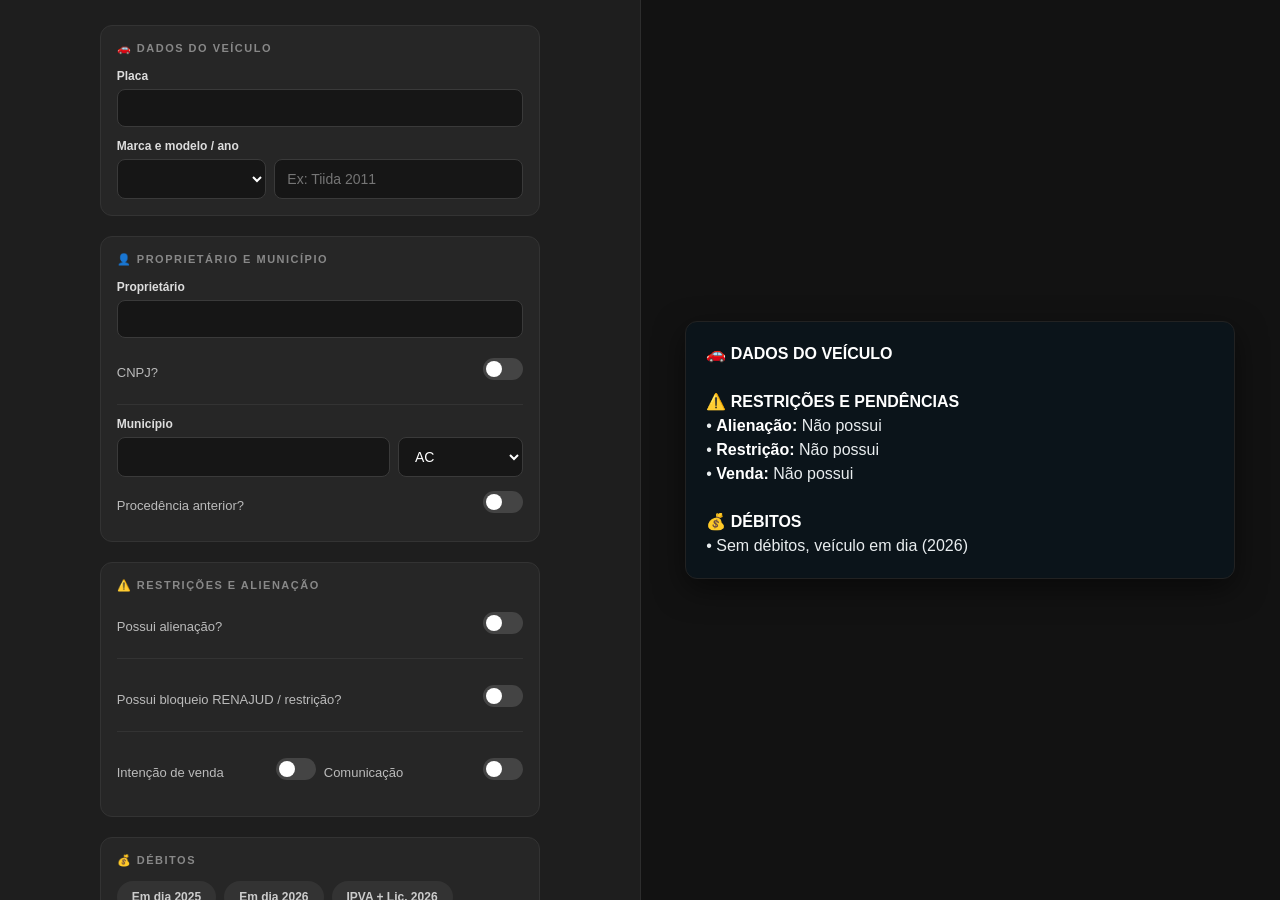
==== index.html @ 89949645 "update" ====
<!DOCTYPE html>
<html lang="pt-BR">
<head>
  <meta charset="UTF-8">
  <meta name="viewport" content="width=device-width, initial-scale=1.0">
  <title>Consulta de Veículo</title>
  
  <link rel="icon" type="image/png" href="[data-uri]"
  <link href="https://fonts.googleapis.com/css2?family=DM+Sans:wght@400;500;700&display=swap" rel="stylesheet">
  
  <style>
    * { box-sizing: border-box; }
    
    body { 
      margin: 0; 
      font-family: 'DM Sans', sans-serif; 
      display: flex; 
      height: 100vh; 
      background: #121212; 
      color: #E0E0E0;
    }
    
    .form-container { 
      background: #1E1E1E; 
      color: #FFFFFF; 
      border-right: 1px solid #2D2D2D; 
      display: flex; 
      flex-direction: column; 
      align-items: center; 
      flex: 1; 
      overflow-y: auto; 
      padding: 25px 20px;
    }

    .form-container > div { max-width: 440px; width: 100%; }

    .panel-section {
      background: #262626;
      border-radius: 12px;
      padding: 16px;
      margin-bottom: 20px;
      border: 1px solid #333;
    }

    .panel-title {
      font-size: 11px;
      font-weight: 700;
      text-transform: uppercase;
      letter-spacing: 1.5px;
      color: #888;
      margin-bottom: 14px;
      display: flex;
      align-items: center;
      gap: 6px;
    }
    
    label { 
      display: block; 
      font-weight: 700; 
      margin-bottom: 6px; 
      color: #DDD; 
      font-size: 12px; 
    }
    
    input[type="text"], input[type="number"], select { 
      width: 100%; 
      padding: 10px 12px; 
      border-radius: 8px; 
      border: 1px solid #3A3A3A; 
      background: #161616; 
      color: #FFFFFF; 
      font-size: 14px; 
      transition: all 0.2s ease;
      font-family: 'DM Sans', sans-serif; 
      outline: none;
    }

    input[type="text"]:focus, input[type="number"]:focus, select:focus { 
      border-color: #B90200; 
      background: #1A1A1A;
      box-shadow: 0 0 0 2px rgba(185, 2, 0, 0.2);
    }

    /* Custom Toggle Switch Modern */
    .switch-row {
      display: flex;
      align-items: center;
      justify-content: space-between;
      margin-top: 8px;
      padding: 6px 0;
    }

    .switch-label {
      font-size: 13px;
      font-weight: 500;
      color: #BBB;
    }

    .switch {
      position: relative;
      display: inline-block;
      width: 40px;
      height: 22px;
    }

    .switch input { opacity: 0; width: 0; height: 0; }

    .slider {
      position: absolute;
      cursor: pointer;
      top: 0; left: 0; right: 0; bottom: 0;
      background-color: #444;
      transition: .3s;
      border-radius: 22px;
    }

    .slider:before {
      position: absolute;
      content: "";
      height: 16px; width: 16px;
      left: 3px; bottom: 3px;
      background-color: white;
      transition: .3s;
      border-radius: 50%;
    }

    input:checked + .slider { background-color: #B90200; }
    input:checked + .slider:before { transform: translateX(18px); }

    /* Chips de Seleção */
    .chips-container {
      display: flex;
      gap: 8px;
      flex-wrap: wrap;
      margin-bottom: 12px;
    }

    .chip-button {
      background: #333;
      color: #CCC;
      padding: 8px 14px;
      border-radius: 20px;
      font-size: 12px;
      font-weight: 700;
      cursor: pointer;
      border: 1px solid transparent;
      transition: all 0.2s;
    }

    .chip-button:hover { background: #444; color: #FFF; }

    .chip-checkbox { display: none; }
    .chip-checkbox:checked + .chip-button {
      background: rgba(185, 2, 0, 0.15);
      border-color: #B90200;
      color: #FF8F8D;
    }

    /* Inputs de Opacidade Condicional (Multas) */
    .smart-group {
      transition: all 0.3s ease;
      background: #1A1A1A;
      padding: 10px;
      border-radius: 8px;
      border: 1px solid #2D2D2D;
      margin-top: 8px;
    }
    .smart-group.disabled {
      opacity: 0.4;
    }

    .buttons { display: flex; gap: 12px; margin-top: 10px; }

    button { 
      padding: 11px; 
      border-radius: 8px; 
      border: none; 
      font-weight: 700; 
      cursor: pointer; 
      font-family: 'DM Sans', sans-serif; 
      transition: all 0.2s; 
    }

    button:active { transform: scale(0.98); }
    
    .btn-copiar, .plus-button { 
      background: #B90200; 
      color: #FFFFFF; 
    }

    .btn-copiar:hover { background: #D60300; box-shadow: 0 4px 12px rgba(185, 2, 0, 0.3); }
    
    .btn-copiar.success {
      background: #2e7d32 !important;
      color: #ffffff !important;
      box-shadow: 0 4px 12px rgba(46, 125, 50, 0.4);
    }

    .btn-limpar { background: #333; color: #DDD; flex: 1; }
    .btn-limpar:hover { background: #444; color: #FFF; }
    .btn-copiar { flex: 1; }

    .plus-button { 
      width: 36px; height: 36px; 
      display: inline-flex; 
      align-items: center; 
      justify-content: center; 
      font-size: 20px; 
      margin-top: 4px; 
      border-radius: 8px; 
    }
    .plus-button:hover { background: #D60300; }

    .preview-container { 
      background: #121212; 
      display: flex; 
      align-items: center; 
      justify-content: center; 
      flex: 1; 
      padding: 20px;
    }

    .whatsapp-message { 
      background: #0B141A; 
      color: #E9EDEF; 
      border-radius: 12px; 
      padding: 20px; 
      max-width: 550px; 
      width: 100%;
      font-size: 16px; 
      line-height: 1.5; 
      white-space: pre-wrap; 
      outline: none;
      border: 1px solid #222; 
      cursor: text;
      box-shadow: 0 10px 30px rgba(0,0,0,0.5);
    }
    
    .whatsapp-message:focus { border-color: #B90200; }
    #previewMsg b { color: #FFF; font-weight: 700; }
    
    .row-item { display: flex; gap: 8px; align-items: center; margin-bottom: 8px; width: 100%; }
    .row-item input, .row-item select { flex: 1; }
    .inner-flex { display: flex; gap: 8px; width: 100%; }
  </style>
</head>

<body>
  <div class="form-container">
    <div>
      
      <!-- PAINEL 1: VEÍCULO -->
      <div class="panel-section">
        <div class="panel-title">🚗 DADOS DO VEÍCULO</div>
        <div style="margin-bottom: 12px;">
          <label>Placa</label>
          <input type="text" id="placa" oninput="onInputPlaca(event)">
        </div>
        <div>
          <label>Marca e modelo / ano</label>
          <div class="inner-flex">
            <select id="marca" onchange="onChangeMarca()" style="flex: 1;"></select>
            <input type="text" id="modeloAno" oninput="atualizarPreview()" style="flex: 1.8;" placeholder="Ex: Tiida 2011">
          </div>
        </div>
      </div>

      <!-- PAINEL 2: PROPRIETÁRIO E PROCEDÊNCIA -->
      <div class="panel-section">
        <div class="panel-title">👤 PROPRIETÁRIO E MUNICÍPIO</div>
        <div style="margin-bottom: 12px;">
          <label>Proprietário</label>
          <input type="text" id="proprietario" oninput="onInputCapitalize(event)" style="margin-bottom: 6px;">
          <div class="switch-row">
            <span class="switch-label">CNPJ?</span>
            <label class="switch">
              <input type="checkbox" id="proprietarioCnpj" onchange="atualizarPreview()">
              <span class="slider"></span>
            </label>
          </div>
        </div>
        
        <div style="border-top: 1px solid #333; padding-top: 12px; margin-top: 12px;">
          <label>Município</label>
          <div class="inner-flex" style="margin-bottom: 6px;">
            <input type="text" id="emplacadoEm" oninput="onInputCapitalize(event)" style="flex: 2.5;">
            <select id="municipioEstado" onchange="atualizarPreview()" style="flex: 1;"></select>
          </div>
          
          <div class="switch-row">
            <span class="switch-label">Procedência anterior?</span>
            <label class="switch">
              <input type="checkbox" id="temAnterior" onchange="atualizarPreview()">
              <span class="slider"></span>
            </label>
          </div>
          <select id="emplacadoAnterior" style="display: none; margin-top:8px;" onchange="atualizarPreview()"></select>
        </div>
      </div>

      <!-- PAINEL 3: RESTRIÇÕES FINANCEIRAS / VENDA -->
      <div class="panel-section">
        <div class="panel-title">⚠️ RESTRIÇÕES E ALIENAÇÃO</div>
        
        <!-- Financiamento -->
        <div style="margin-bottom: 12px;">
          <div class="switch-row">
            <span class="switch-label">Possui alienação?</span>
            <label class="switch">
              <input type="checkbox" id="temFinanciamento" onchange="atualizarPreview()">
              <span class="slider"></span>
            </label>
          </div>
          <div class="switch-row" id="rowFinanIncluso" style="margin-bottom: 6px;">
            <span class="switch-label" style="font-size:11px; color:#999;">Financiamento a ser incluído?</span>
            <label class="switch">
              <input type="checkbox" id="financiamentoIncluso" onchange="atualizarPreview()">
              <span class="slider"></span>
            </label>
          </div>
          <div id="financiamentoCampos" style="display: none; flex-direction: column; gap: 8px; width: 100%; margin-top: 6px;">
            <div class="inner-flex">
              <select id="financiamentoSelect" onchange="document.getElementById('financiamentoInfo').value = this.value; atualizarPreview();" style="flex: 1;"></select>
              <input type="text" id="financiamentoInfo" style="flex: 1.5;" oninput="atualizarPreview()" placeholder="Nome do Banco">
            </div>
            <input type="text" id="dataContrato" oninput="onInputData(event)" placeholder="Data do Contrato (DD/MM/AAAA)">
          </div>
        </div>

        <!-- Renajud -->
        <div style="border-top: 1px solid #333; padding-top: 12px; margin-top: 12px;">
          <div class="switch-row">
            <span class="switch-label">Possui bloqueio RENAJUD / restrição?</span>
            <label class="switch">
              <input type="checkbox" id="temRenajud" onchange="atualizarPreview()">
              <span class="slider"></span>
            </label>
          </div>
          <div id="renajudContainer" style="display: none; width: 100%; margin-top: 8px;"></div>
          <button id="btnMaisRenajud" class="plus-button" type="button" onclick="adicionarRenajud()" style="display: none;">+</button>
        </div>

        <!-- Venda -->
        <div style="border-top: 1px solid #333; padding-top: 12px; margin-top: 12px;">
          <div class="inner-flex" style="margin-bottom: 8px;">
            <div style="flex: 1;" class="switch-row"><span class="switch-label">Intenção de venda</span><label class="switch"><input type="checkbox" id="temIntencao" onchange="atualizarPreview()"><span class="slider"></span></label></div>
            <div style="flex: 1;" class="switch-row"><span class="switch-label">Comunicação</span><label class="switch"><input type="checkbox" id="temComunicacao" onchange="atualizarPreview()"><span class="slider"></span></label></div>
          </div>
          <input type="text" id="nomeIntencao" oninput="onInputCapitalize(event)" placeholder="Comprador" style="display: none; margin-bottom: 8px;">
          <input type="text" id="dataInclusaoIntencao" placeholder="Data do registro" style="display: none;" oninput="onInputData(event)">
        </div>
      </div>

      <!-- PAINEL 4: DÉBITOS E VALORES -->
      <div class="panel-section">
        <div class="panel-title">💰 DÉBITOS</div>
        
        <div class="chips-container">
          <input type="checkbox" id="dia25" class="chip-checkbox" onchange="atualizarPreview()">
          <label for="dia25" class="chip-button">Em dia 2025</label>

          <input type="checkbox" id="dia26" class="chip-checkbox" onchange="atualizarPreview()">
          <label for="dia26" class="chip-button">Em dia 2026</label>

          <input type="checkbox" id="ipvaLic" class="chip-checkbox" onchange="toggleIpvaLic()">
          <label for="ipvaLic" class="chip-button">IPVA + Lic. 2026</label>
        </div>

        <div id="debitosContainer"></div>
        <button class="plus-button" type="button" onclick="adicionarDebito()" style="margin-bottom: 15px;">+</button>

        <div style="border-top: 1px solid #333; padding-top: 12px; margin-top: 5px;">
          <div class="switch-row" style="margin-bottom: 6px;">
            <span class="switch-label">Possui valor obrigatório?</span>
            <label class="switch">
              <input type="checkbox" id="temValorObrigatorio" onchange="atualizarPreview()">
              <span class="slider"></span>
            </label>
          </div>
          <input type="text" id="debitoValorObrigatorio" oninput="atualizarPreview()" placeholder="R$0,00" style="display: none; margin-bottom: 12px;">

          <label>Valor total</label>
          <input type="text" id="debitoValor" oninput="atualizarPreview()" placeholder="R$0,00">
        </div>
      </div>

      <!-- PAINEL 5: MULTAS INTELIGENTES -->
      <div class="panel-section">
        <div class="panel-title">🚨 Multas</div>
        
        <label>Multas em autuação</label>
        <div id="boxAutuac" class="smart-group disabled">
          <div class="inner-flex">
            <input type="number" id="quantidadeMultas" placeholder="Qtd." style="flex: 0.6;" oninput="checkSmartInput('quantidadeMultas', 'temMultasAutuac')">
            <input type="text" id="valorMultas" placeholder="Valor total R$" style="flex: 1.4;" oninput="atualizarPreview()">
          </div>
        </div>
        <input type="checkbox" id="temMultasAutuac" onchange="atualizarPreview()" style="display:none;">

        <label style="margin-top: 12px;">Multas recorridas</label>
        <div id="boxRecor" class="smart-group disabled">
          <div class="inner-flex">
            <input type="number" id="quantidadeMultasRecor" placeholder="Qtd." style="flex: 0.6;" oninput="checkSmartInput('quantidadeMultasRecor', 'temMultasRecor')">
            <input type="text" id="valorMultasRecor" placeholder="Valor total R$" style="flex: 1.4;" oninput="atualizarPreview()">
          </div>
        </div>
        <input type="checkbox" id="temMultasRecor" onchange="atualizarPreview()" style="display:none;">
      </div>

      <!-- PAINEL 6: OBSERVAÇÕES E EXTRA -->
      <div class="panel-section">
        <div class="panel-title">📝 Observações e Avisos</div>
        <div class="switch-row">
          <span class="switch-label">Adicionar observações?</span>
          <label class="switch">
            <input type="checkbox" id="temObservacao" onchange="atualizarPreview()">
            <span class="slider"></span>
          </label>
        </div>
        <div id="observacoesContainer" style="display: none; width: 100%; flex-direction: column; margin-top: 8px;"></div>
        <button id="btnMaisObs" class="plus-button" type="button" onclick="adicionarObservacao()" style="display: none;">+</button>

        <div style="border-top: 1px solid #333; padding-top: 12px; margin-top: 12px;">
          <label>Bases desatualizadas (avisos)</label>
          <div class="inner-flex" style="margin-top: 6px;">
            <div style="flex:1;" class="switch-row"><span class="switch-label">Detran SP</span><label class="switch"><input type="checkbox" id="temAvisoSP" onchange="atualizarPreview()"><span class="slider"></span></label></div>
            <div style="flex:1;" class="switch-row"><span class="switch-label">Detran RS</span><label class="switch"><input type="checkbox" id="temAvisoRS" onchange="atualizarPreview()"><span class="slider"></span></label></div>
          </div>
        </div>
      </div>

      <!-- AÇÕES -->
      <div class="buttons">
        <button id="btnCopiarMsg" class="btn-copiar" onclick="copiarMensagem()">Copiar mensagem</button>
        <button class="btn-limpar" onclick="limparCampos()">Limpar tudo</button>
      </div>
    </div>
  </div>

  <!-- PREVIEW DO WHATSAPP -->
  <div class="preview-container">
    <div class="whatsapp-message" id="previewMsg" contenteditable="true"></div>
  </div>

  <script>
    const f = (id) => document.getElementById(id).value;
    const v = (id) => document.getElementById(id).checked;

    // Lógica para controle dos painéis foscas
    function checkSmartInput(inputId, checkboxId) {
      const inputVal = document.getElementById(inputId).value;
      const box = document.getElementById(inputId).closest('.smart-group');
      if (inputVal && parseInt(inputVal) > 0) {
        document.getElementById(checkboxId).checked = true;
        box.classList.remove('disabled');
      } else {
        document.getElementById(checkboxId).checked = false;
        box.classList.add('disabled');
      }
      atualizarPreview();
    }

    // Foco automático inteligente
    function onChangeMarca() {
      atualizarPreview();
      document.getElementById('modeloAno').focus();
    }

    document.addEventListener('input', (e) => {
      if (e.target.tagName === 'INPUT' && (e.target.type === 'text' || e.target.type === 'number') && e.target.id !== 'modeloAno') {
        if (e.target.value.startsWith(' ')) { e.target.value = e.target.value.trimStart(); }
      }
    });

    document.addEventListener('focusout', (e) => {
      if (e.target.tagName === 'INPUT' && (e.target.type === 'text' || e.target.type === 'number') && e.target.id !== 'modeloAno') {
        if (e.target.value !== e.target.value.trim()) {
          e.target.value = e.target.value.trim();
          atualizarPreview();
        }
      }
    });

    const UF_NOMES = {
      'AC':'Acre','AL':'Alagoas','AP':'Amapá','AM':'Amazonas','BA':'Bahia','CE':'Ceará','DF':'Distrito Federal','ES':'Espírito Santo','GO':'Goiás','MA':'Maranhão','MT':'Mato Grosso','MS':'Mato Grosso do Sul','MG':'Minas Gerais','PA':'Pará','PB':'Paraíba','PR':'Paraná','PE':'Pernambuco','PI':'Piauí','RJ':'Rio de Janeiro','RN':'Rio Grande do Norte','RS':'Rio Grande do Sul','RO':'Rondônia','RR':'Roraima','SP':'São Paulo','SE':'Sergipe','TO':'Tocantins'
    };

    const BANCOS = ["Ailos","Aymoré","Bradesco","C6","Creditas","Cresol","Daycoval","Digimais","do Brasil","HS Consórcios","Itaucard","Omni","PAN","Safra","Sicoob","Sicredi","Volkswagen","Votorantim"].sort();
    const MARCAS = ["Audi", "BMW", "BYD", "Chana", "Chery", "Chevrolet", "Citroën", "Dafra", "Effa", "Fiat", "Ford", "GWM", "Honda", "Hyundai", "Iveco", "JAC", "Jaguar", "Jeep", "Kawasaki", "Kia", "Land Rover", "Mahindra", "Mercedes-Benz", "Mitsubishi", "Nissan", "Peugeot", "Ram", "Reboque", "Renault", "Scania", "Shineray", "Ssangyong", "Sundown", "Suzuki", "Toyota", "Volkswagen", "Volvo", "Yamaha"].sort();

    const RENAJUD_OPCOES = [
      {val:"transferência",label:"RENAJUD de Transferência"},
      {val:"licenciamento",label:"RENAJUD de Licenciamento"},
      {val:"circulação",label:"RENAJUD de Circulação"},
      {val:"penhora",label:"RENAJUD de Penhora"},
      {val:"execucao-certidao",label:"Execução por certidão"},
      {val:"administrativa",label:"Administrativa"},
      {val:"averbacao",label:"Averbação"}
    ];

    function onInputPlaca(e) { 
      e.target.value = e.target.value.toUpperCase(); 
      atualizarPreview(); 
    }
    
    function onInputData(e) {
      let val = e.target.value.replace(/\D/g, '').substring(0, 8);
      if (val.length >= 5) val = `${val.substring(0,2)}/${val.substring(2,4)}/${val.substring(4)}`;
      else if (val.length >= 3) val = `${val.substring(0,2)}/${val.substring(2)}`;
      e.target.value = val; 
      atualizarPreview();
    }

    function formatarProprietario(str, isSimple = false) {
      const dWords = ['de', 'da', 'do', 'das', 'dos'];
      let texto = str.toLowerCase()
                     .replace(/(?:^|\s|[.])[a-zà-ú]/g, m => m.toUpperCase())
                     .replace(/\b([Dd][aeo]s?)\b/g, m => dWords.includes(m.toLowerCase()) ? m.toLowerCase() : m);
      if (isSimple) return texto;
      return texto.replace(/\bltda\b/gi, 'LTDA').replace(/\bme\b/gi, 'ME').replace(/\bE\b/g, 'e');
    }

    function onInputCapitalize(e) {
      const start = e.target.selectionStart;
      const isSimple = e.target.id === 'emplacadoEm';
      const newValue = formatarProprietario(e.target.value, isSimple);
      if (e.target.value !== newValue) { 
        e.target.value = newValue; 
        e.target.setSelectionRange(start, start); 
      }
      atualizarPreview();
    }

    function toggleIpvaLic() {
      const inputs = document.querySelectorAll('.descricaoDebito');
      const isChecked = document.getElementById('ipvaLic').checked;
      if (isChecked) {
        if (inputs.length < 1) adicionarDebito();
        if (inputs.length < 2) adicionarDebito();
        const updatedInputs = document.querySelectorAll('.descricaoDebito');
        updatedInputs[0].value = "Licenciamento 2026";
        updatedInputs[1].value = "IPVA 2026";
      } else {
        if (inputs[0] && inputs[0].value === "Licenciamento 2026") inputs[0].value = "";
        if (inputs[1] && inputs[1].value === "IPVA 2026") inputs[1].value = "";
      }
      atualizarPreview();
    }

    function popularDropdowns() {
      const selAnterior = document.getElementById('emplacadoAnterior');
      const selMunicipio = document.getElementById('municipioEstado');
      if (selAnterior.options.length <= 1) {
        Object.keys(UF_NOMES).sort().forEach(sigla => {
          if (sigla !== 'SC') {
            selAnterior.add(new Option(sigla, sigla));
            selMunicipio.add(new Option(sigla, sigla));
          }
        });
      }
      const selBanco = document.getElementById('financiamentoSelect');
      if (selBanco.options.length <= 1) {
        BANCOS.forEach(banco => {
          let display = banco === "do Brasil" ? "Banco do Brasil" : banco;
          selBanco.add(new Option(display, banco));
        });
      }
      const selMarca = document.getElementById('marca');
      if (selMarca && selMarca.options.length <= 1) {
        selMarca.add(new Option("", ""));
        MARCAS.forEach(marca => { selMarca.add(new Option(marca, marca)); });
      }
    }

    function adicionarDebito() {
      const container = document.getElementById('debitosContainer');
      const inline = document.createElement('div'); 
      inline.className = 'row-item';
      const input = document.createElement('input'); 
      input.type = 'text'; 
      input.className = 'descricaoDebito'; 
      input.addEventListener('input', atualizarPreview);
      inline.appendChild(input);
      container.appendChild(inline);
    }

    function adicionarObservacao() {
      const input = document.createElement('input'); 
      input.type = 'text'; 
      input.className = 'textoObservacao'; 
      input.style.marginBottom = '8px'; 
      input.placeholder = "Escreva uma observação...";
      input.addEventListener('input', atualizarPreview);
      document.getElementById('observacoesContainer').appendChild(input);
    }

    function adicionarRenajud() {
      const div = document.createElement('div');
      div.className = 'renajud-item';
      div.style.display = 'flex'; div.style.gap = '6px'; div.style.marginBottom = '8px';

      const sel = document.createElement('select'); 
      sel.className = 'selRenajud'; sel.style.flex = '1';
      sel.addEventListener('change', atualizarPreview);
      RENAJUD_OPCOES.forEach(optData => { sel.add(new Option(optData.label, optData.val)); });

      const qtd = document.createElement('input');
      qtd.type = 'number';
      qtd.className = 'qtdRenajud';
      qtd.min = '1'; qtd.value = '1'; qtd.style.width = '60px';
      qtd.addEventListener('input', atualizarPreview);

      div.appendChild(sel); div.appendChild(qtd);
      document.getElementById('renajudContainer').appendChild(div);
      atualizarPreview();
    }

    function formatarValorParaString(num) {
      return 'R$' + num.toLocaleString('pt-BR', { minimumFractionDigits: 2, maximumFractionDigits: 2 });
    }

    function getFloatDeString(str) {
      return parseFloat(str.replace(/[^\d,]/g, '').replace(',', '.')) || 0;
    }

    function gerarTextoMensagem() {
      const placa = f('placa'), marca = f('marca'), modeloAno = f('modeloAno');
      const mun = f('emplacadoEm'), ufMun = f('municipioEstado');
      const empAnt = v('temAnterior') ? f('emplacadoAnterior') : '';
      const prop = f('proprietario'), propCnpj = v('proprietarioCnpj');
      const finan = v('temFinanciamento') ? f('financiamentoInfo') : '', finanInc = v('financiamentoIncluso'), dataCont = f('dataContrato');
      const temRen = v('temRenajud');
      const valTot = f('debitoValor').includes('R$') ? f('debitoValor') : formatarValorParaString(getFloatDeString(f('debitoValor')));
      const valObrig = f('debitoValorObrigatorio').includes('R$') ? f('debitoValorObrigatorio') : formatarValorParaString(getFloatDeString(f('debitoValorObrigatorio')));
      
      const d25 = v('dia25'), d26 = v('dia26');
      const temInt = v('temIntencao'), temCom = v('temComunicacao'), nomeInt = f('nomeIntencao'), dataInt = f('dataInclusaoIntencao');
      const avisoSP = v('temAvisoSP'), avisoRS = v('temAvisoRS');

      let msg = `🚗 *DADOS DO VEÍCULO*\n`;
      if (placa) msg += `• *Placa:* ${placa}\n`;
      let modeloStr = `${marca} ${modeloAno}`.trim();
      if (modeloStr) msg += `• *Modelo:* ${modeloStr}\n`;
      if (prop) msg += `• *Proprietário:* ${prop}${propCnpj ? ' (CNPJ)' : ''}\n`;
      
      if (mun) {
        let localidade = mun;
        if (ufMun) localidade += ` - ${ufMun}`;
        msg += `• *Município:* ${localidade}${empAnt ? ` (Procedência anterior: ${UF_NOMES[empAnt] || empAnt})` : ''}\n`;
      }

      msg += `\n⚠️ *RESTRIÇÕES E PENDÊNCIAS*\n`;
      let statusFinan = finanInc ? "a ser incluído" : "ativo";
      let bancoFinal = (finan === "do Brasil") ? `(*Banco do Brasil*${dataCont ? ', contrato de ' + dataCont : ''})` : `(Banco *${finan}*${dataCont ? ', contrato de ' + dataCont : ''})`;
      msg += `• *Alienação:* ${finan ? `Possui financiamento ${statusFinan} ${bancoFinal}` : "Não possui"}\n`;

      const needsEmoji = ["transferência", "licenciamento", "circulação", "penhora", "administrativa"];
      let renList = Array.from(document.querySelectorAll('.renajud-item')).map(div => {
        let s = div.querySelector('.selRenajud');
        let q = div.querySelector('.qtdRenajud');
        let val = s.value;
        let qtd = parseInt(q.value) || 1;
        let label = RENAJUD_OPCOES.find(o => o.val === val).label.toLowerCase();
        let desc = label;
        if (["transferência", "licenciamento", "circulação", "penhora"].includes(val)) {
          desc = qtd > 1 ? `${qtd} bloqueios RENAJUD de ${val}` : `bloqueio RENAJUD de ${val}`;
        } else if (val === "execucao-certidao") {
          desc = qtd > 1 ? `${qtd} restrições de execução por certidão` : "restrição de execução por certidão";
        } else if (val === "administrativa") {
          desc = qtd > 1 ? `${qtd} restrições administrativas` : "restrição administrativa";
        } else if (val === "averbacao") {
          desc = qtd > 1 ? `${qtd} averbações de execução por certidão` : "averbação de execução por certidão";
        }
        return { desc: desc, val: val };
      });

      if (!temRen || renList.length === 0) {
        msg += `• *Restrição:* Não possui\n`;
      } else if (renList.length === 1) {
        let item = renList[0];
        let emoji = needsEmoji.includes(item.val) ? " 🚫" : "";
        msg += `• *Restrição:* Possui ${item.desc.charAt(0).toLowerCase() + item.desc.slice(1)}${emoji}\n`;
      } else {
        msg += `• *Restrição:* Possui:\n`;
        renList.forEach((item) => {
          let emoji = needsEmoji.includes(item.val) ? " 🚫" : "";
          msg += `• ${item.desc.charAt(0).toUpperCase() + item.desc.slice(1)}${emoji}\n`;
        });
      }

      if ((temInt || temCom) && nomeInt) {
        let prefixo = (temInt && temCom) ? "Intenção e comunicação de venda registrada" : (temInt ? "Intenção de venda registrada" : "Comunicação de venda registrada");
        msg += `• *Venda:* ${prefixo} para ${nomeInt}${dataInt ? ` em ${dataInt}` : ''}\n`;
      } else {
        msg += `• *Venda:* Não possui\n`;
      }

      const obsArr = Array.from(document.querySelectorAll('.textoObservacao')).map(i => i.value.trim()).filter(v => v);
      if (v('temObservacao') && obsArr.length > 0) {
        msg += `\n🔍 *OBSERVAÇÕES*\n`;
        obsArr.forEach(o => msg += `• ${o}\n`);
      }

      msg += `\n💰 *DÉBITOS*\n`;
      if (d25) msg += `• Veículo em dia (2025)\n`;
      if (d26) msg += `• Veículo em dia (2026)\n`;

      const debs = Array.from(document.querySelectorAll('.descricaoDebito')).map(i => i.value.trim()).filter(v => v);
      if (debs.length > 0) {
        debs.forEach((d, i) => msg += `• ${d}${i === debs.length - 1 ? ' =' : ' +'}\n`);
        if (v('temValorObrigatorio') && getFloatDeString(f('debitoValorObrigatorio')) > 0) msg += `• *VALOR OBRIGATÓRIO:* ${valObrig}\n`;
        if (getFloatDeString(f('debitoValor')) > 0) msg += `• *VALOR TOTAL:* ${valTot}\n`;
      } else if (!d25 && !d26) {
        msg += `• Sem débitos, veículo em dia (2026)\n`;
        if (v('temValorObrigatorio') && getFloatDeString(f('debitoValorObrigatorio')) > 0) msg += `• *VALOR OBRIGATÓRIO:* ${valObrig}\n`;
        if (getFloatDeString(f('debitoValor')) > 0) msg += `• *VALOR TOTAL:* ${valTot}\n`;
      }

      if (v('temMultasAutuac')) {
        const qtdMul = parseInt(f('quantidadeMultas') || '0');
        const valMul = formatarValorParaString(getFloatDeString(f('valorMultas')));
        if (qtdMul > 0) {
          msg += `• ${qtdMul === 1 ? '1 multa que ainda não caiu no sistema' : `${qtdMul} multas que ainda não caíram no sistema`}${getFloatDeString(f('valorMultas')) > 0 ? ` (valor total de ${valMul})` : ''}\n`;
        }
      }

      if (v('temMultasRecor')) {
        const qtdMulRecor = parseInt(f('quantidadeMultasRecor') || '0');
        const valMulRecor = formatarValorParaString(getFloatDeString(f('valorMultasRecor')));
        if (qtdMulRecor > 0) {
          msg += `• ${qtdMulRecor === 1 ? '1 multa sendo recorrida' : `${qtdMulRecor} multas sendo recorridas`}${getFloatDeString(f('valorMultasRecor')) > 0 ? ` (valor total de ${valMulRecor})` : ''}\n`;
        }
      }
      
      if (avisoSP) msg += `\n⚠️ *O Detran de SP pode conter informações desatualizadas*`;
      if (avisoRS) msg += `\n⚠️ *O Detran do RS pode conter informações desatualizadas*`;

      return msg.trim();
    }

    function atualizarPreview() {
      if (document.activeElement.id === 'previewMsg') return;

      const m = gerarTextoMensagem();
      document.getElementById('previewMsg').innerHTML = m.replace(/\*([^\*]+)\*/g, '<b>$1</b>');
      
      document.getElementById('emplacadoAnterior').style.display = v('temAnterior') ? 'block' : 'none';
      document.getElementById('financiamentoCampos').style.display = v('temFinanciamento') ? 'flex' : 'none';
      document.getElementById('rowFinanIncluso').style.display = v('temFinanciamento') ? 'flex' : 'none';
      
      const vVenda = v('temIntencao') || v('temComunicacao');
      document.getElementById('nomeIntencao').style.display = vVenda ? 'block' : 'none';
      document.getElementById('dataInclusaoIntencao').style.display = vVenda ? 'block' : 'none';
      
      document.getElementById('observacoesContainer').style.display = v('temObservacao') ? 'flex' : 'none';
      document.getElementById('btnMaisObs').style.display = v('temObservacao') ? 'flex' : 'none';
      document.getElementById('renajudContainer').style.display = v('temRenajud') ? 'block' : 'none';
      document.getElementById('btnMaisRenajud').style.display = v('temRenajud') ? 'block' : 'none';

      document.getElementById('debitoValorObrigatorio').style.display = v('temValorObrigatorio') ? 'block' : 'none';
    }

    function copiarMensagem() { 
      const preview = document.getElementById('previewMsg');
      let text = preview.innerHTML;
      text = text.replace(/<b[^>]*>([\s\S]*?)<\/b>/gi, '*$1*');
      text = text.replace(/<div[^>]*>([\s\S]*?)<\/div>/gi, '\n$1');
      text = text.replace(/<br\s*\/?>/gi, '\n');
      
      const temp = document.createElement('div');
      temp.innerHTML = text;
      
      let textoLimpo = temp.innerText.trim().replace(/\n{3,}/g, '\n\n');
      
      navigator.clipboard.writeText(textoLimpo).then(() => {
        const btn = document.getElementById('btnCopiarMsg');
        btn.classList.add('success');
        btn.innerText = '✓ Copiado!';
        setTimeout(() => {
          btn.classList.remove('success');
          btn.innerText = 'Copiar mensagem';
        }, 1500);
      }); 
    }

    function limparCampos() {
      document.querySelectorAll('input[type="text"], input[type="number"]').forEach(i => i.value = '');
      document.querySelectorAll('input[type="checkbox"]').forEach(c => c.checked = false);
      document.querySelectorAll('select').forEach(s => s.selectedIndex = 0);
      document.getElementById('debitosContainer').innerHTML = '';
      document.getElementById('observacoesContainer').innerHTML = '';
      document.getElementById('renajudContainer').innerHTML = '';
      document.querySelectorAll('.smart-group').forEach(b => b.classList.add('disabled'));
      for(let i=0; i<3; i++) adicionarDebito();
      adicionarObservacao(); adicionarRenajud(); popularDropdowns(); atualizarPreview();
    }

    window.onload = () => {
      popularDropdowns();
      for(let i=0; i<3; i++) adicionarDebito();
      adicionarObservacao(); adicionarRenajud();
      
      document.querySelectorAll('input[type="text"]').forEach(i => {
        const ignore = ['placa','marca','modeloAno','financiamentoInfo','debitoValor','debitoValorObrigatorio','dataInclusaoIntencao','dataContrato','emplacadoEm','proprietario','nomeIntencao','quantidadeMultas','valorMultas','quantidadeMultasRecor','valorMultasRecor'];
        if (!ignore.includes(i.id)) {
          i.addEventListener('input', (e) => {
            e.target.value = e.target.value.charAt(0).toUpperCase() + e.target.value.slice(1);
            atualizarPreview();
          });
        }
      });
      atualizarPreview();
    };
  </script>
</body>
</html>
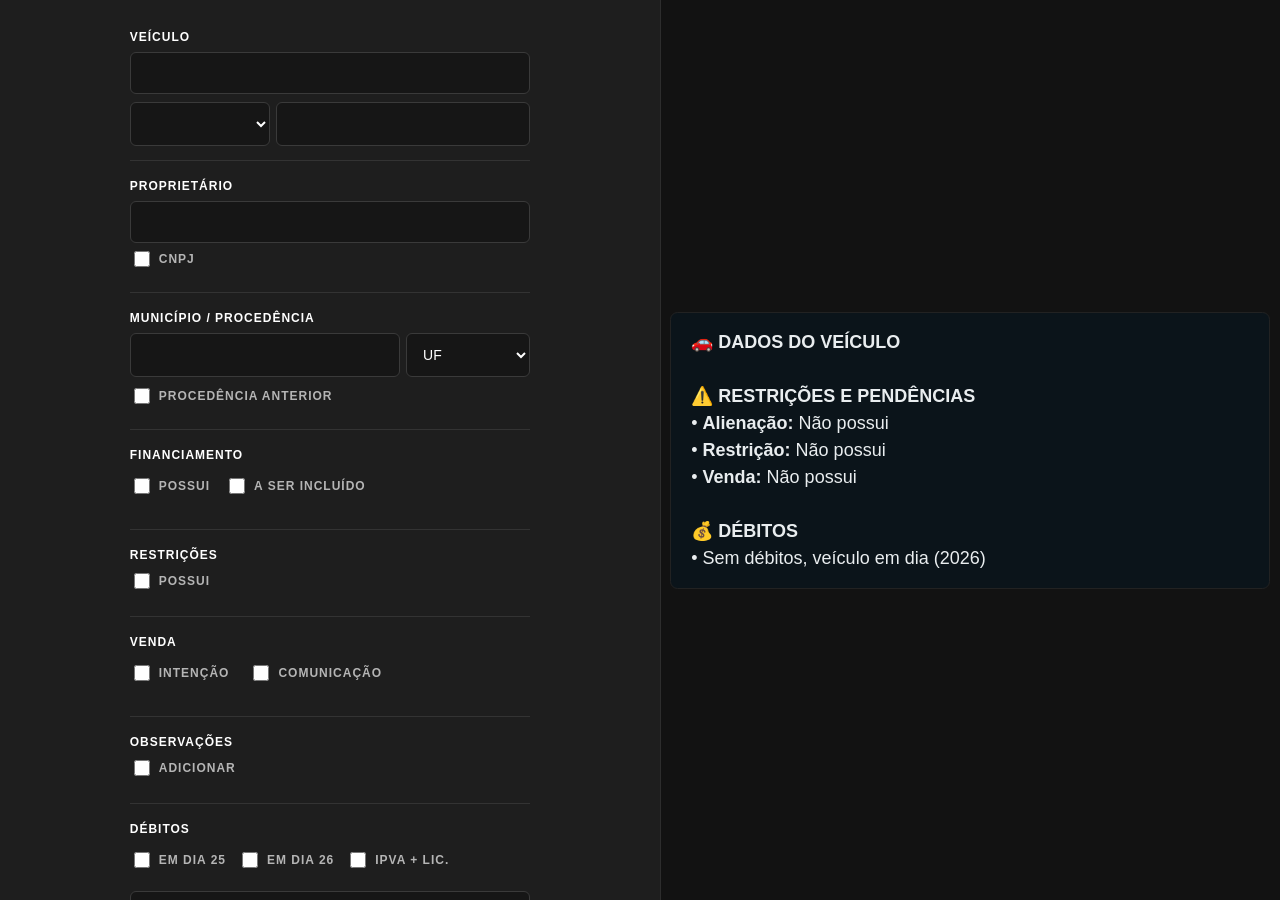
==== commit 7ca88c77: "update" ====
--- a/index.html
+++ b/index.html
@@ -6,18 +6,17 @@
   <title>Consulta de Veículo</title>
   
   <link rel="icon" type="image/png" href="[data-uri]"
-  <link href="https://fonts.googleapis.com/css2?family=DM+Sans:wght@400;500;700&display=swap" rel="stylesheet">
+  <link href="https://fonts.googleapis.com/css2?family=Inter:wght@400;700&display=swap" rel="stylesheet">
   
   <style>
     * { box-sizing: border-box; }
     
     body { 
       margin: 0; 
-      font-family: 'DM Sans', sans-serif; 
+      font-family: 'Helvetica', 'Arial', sans-serif; 
       display: flex; 
       height: 100vh; 
       background: #121212; 
-      color: #E0E0E0;
     }
     
     .form-container { 
@@ -29,187 +28,106 @@
       align-items: center; 
       flex: 1; 
       overflow-y: auto; 
-      padding: 25px 20px;
-    }
-
-    .form-container > div { max-width: 440px; width: 100%; }
-
-    .panel-section {
-      background: #262626;
-      border-radius: 12px;
-      padding: 16px;
-      margin-bottom: 20px;
-      border: 1px solid #333;
-    }
-
-    .panel-title {
-      font-size: 11px;
-      font-weight: 700;
-      text-transform: uppercase;
-      letter-spacing: 1.5px;
-      color: #888;
-      margin-bottom: 14px;
-      display: flex;
-      align-items: center;
-      gap: 6px;
+      padding: 30px 20px;
+      font-family: 'Inter', sans-serif;
+    }
+
+    .form-container > div { max-width: 400px; width: 100%; }
+
+    .field-group { 
+      margin-bottom: 18px; 
+      border-bottom: 1px solid #333; 
+      padding-bottom: 14px; 
     }
     
     label { 
       display: block; 
       font-weight: 700; 
-      margin-bottom: 6px; 
-      color: #DDD; 
+      margin-bottom: 8px; 
+      color: #FFFFFF; 
       font-size: 12px; 
+      text-transform: uppercase; 
+      letter-spacing: 1px; 
     }
     
     input[type="text"], input[type="number"], select { 
       width: 100%; 
-      padding: 10px 12px; 
-      border-radius: 8px; 
+      padding: 12px; 
+      border-radius: 6px; 
       border: 1px solid #3A3A3A; 
       background: #161616; 
       color: #FFFFFF; 
       font-size: 14px; 
-      transition: all 0.2s ease;
-      font-family: 'DM Sans', sans-serif; 
+      transition: border-color 0.3s;
+      font-family: 'Inter', sans-serif; 
       outline: none;
-    }
-
-    input[type="text"]:focus, input[type="number"]:focus, select:focus { 
-      border-color: #B90200; 
-      background: #1A1A1A;
-      box-shadow: 0 0 0 2px rgba(185, 2, 0, 0.2);
-    }
-
-    /* Custom Toggle Switch Modern */
-    .switch-row {
-      display: flex;
-      align-items: center;
-      justify-content: space-between;
-      margin-top: 8px;
-      padding: 6px 0;
-    }
-
-    .switch-label {
-      font-size: 13px;
-      font-weight: 500;
-      color: #BBB;
-    }
-
-    .switch {
-      position: relative;
-      display: inline-block;
-      width: 40px;
-      height: 22px;
-    }
-
-    .switch input { opacity: 0; width: 0; height: 0; }
-
-    .slider {
-      position: absolute;
-      cursor: pointer;
-      top: 0; left: 0; right: 0; bottom: 0;
-      background-color: #444;
-      transition: .3s;
-      border-radius: 22px;
-    }
-
-    .slider:before {
-      position: absolute;
-      content: "";
-      height: 16px; width: 16px;
-      left: 3px; bottom: 3px;
-      background-color: white;
-      transition: .3s;
-      border-radius: 50%;
-    }
-
-    input:checked + .slider { background-color: #B90200; }
-    input:checked + .slider:before { transform: translateX(18px); }
-
-    /* Chips de Seleção */
-    .chips-container {
-      display: flex;
-      gap: 8px;
-      flex-wrap: wrap;
-      margin-bottom: 12px;
-    }
-
-    .chip-button {
-      background: #333;
-      color: #CCC;
-      padding: 8px 14px;
-      border-radius: 20px;
-      font-size: 12px;
-      font-weight: 700;
-      cursor: pointer;
-      border: 1px solid transparent;
-      transition: all 0.2s;
-    }
-
-    .chip-button:hover { background: #444; color: #FFF; }
-
-    .chip-checkbox { display: none; }
-    .chip-checkbox:checked + .chip-button {
-      background: rgba(185, 2, 0, 0.15);
-      border-color: #B90200;
-      color: #FF8F8D;
-    }
-
-    /* Inputs de Opacidade Condicional (Multas) */
-    .smart-group {
-      transition: all 0.3s ease;
-      background: #1A1A1A;
-      padding: 10px;
-      border-radius: 8px;
-      border: 1px solid #2D2D2D;
-      margin-top: 8px;
-    }
-    .smart-group.disabled {
-      opacity: 0.4;
-    }
-
-    .buttons { display: flex; gap: 12px; margin-top: 10px; }
+      display: block;
+    }
+
+    input[type="text"]:focus, input[type="number"]:focus, select:focus { border-color: #B90200; }
+
+    .buttons { display: flex; gap: 12px; margin-top: 25px; }
 
     button { 
-      padding: 11px; 
-      border-radius: 8px; 
+      padding: 12px; 
+      border-radius: 6px; 
       border: none; 
       font-weight: 700; 
       cursor: pointer; 
-      font-family: 'DM Sans', sans-serif; 
-      transition: all 0.2s; 
-    }
-
-    button:active { transform: scale(0.98); }
-    
-    .btn-copiar, .plus-button { 
+      font-family: 'Inter', sans-serif; 
+      transition: transform 0.1s, background-color 0.2s; 
+    }
+
+    button:active { transform: scale(0.97); }
+    
+    .btn-copiar, .plus-button, .btn-shortcut { 
       background: #B90200; 
       color: #FFFFFF; 
     }
 
-    .btn-copiar:hover { background: #D60300; box-shadow: 0 4px 12px rgba(185, 2, 0, 0.3); }
+    .btn-copiar:hover, .btn-shortcut:hover { background: #D60300; }
     
     .btn-copiar.success {
       background: #2e7d32 !important;
       color: #ffffff !important;
-      box-shadow: 0 4px 12px rgba(46, 125, 50, 0.4);
-    }
-
-    .btn-limpar { background: #333; color: #DDD; flex: 1; }
-    .btn-limpar:hover { background: #444; color: #FFF; }
+    }
+
+    .btn-limpar { background: #333; color: #FFFFFF; flex: 1; }
+    .btn-limpar:hover { background: #444; }
     .btn-copiar { flex: 1; }
 
     .plus-button { 
-      width: 36px; height: 36px; 
+      width: 34px; height: 34px; 
       display: inline-flex; 
       align-items: center; 
       justify-content: center; 
-      font-size: 20px; 
-      margin-top: 4px; 
-      border-radius: 8px; 
-    }
-    .plus-button:hover { background: #D60300; }
+      font-size: 24px; 
+      line-height: 0; 
+      padding: 0; 
+      margin-top: 8px; 
+      border-radius: 6px; 
+    }
+
+    .btn-shortcut { 
+      height: 34px; 
+      padding: 0 12px; 
+      font-size: 11px; 
+      margin-top: 8px; 
+      border-radius: 6px; 
+    }
+
+    .checkbox-wrap { 
+      display: flex; 
+      align-items: center; 
+      gap: 6px; 
+      font-size: 12px; 
+      color: #B5B5B5; 
+      cursor: pointer; 
+      margin-top: 5px; 
+      font-weight: 700; 
+    }
+
+    input[type="checkbox"] { accent-color: #B90200; width: 16px; height: 16px; cursor: pointer; }
 
     .preview-container { 
       background: #121212; 
@@ -217,227 +135,187 @@
       align-items: center; 
       justify-content: center; 
       flex: 1; 
-      padding: 20px;
     }
 
     .whatsapp-message { 
       background: #0B141A; 
-      color: #E9EDEF; 
-      border-radius: 12px; 
-      padding: 20px; 
-      max-width: 550px; 
+      color: #e9edef; 
+      border-radius: 7.5px; 
+      padding: 16px 20px; 
+      max-width: 600px; 
       width: 100%;
-      font-size: 16px; 
+      font-size: 18px; 
       line-height: 1.5; 
       white-space: pre-wrap; 
       outline: none;
       border: 1px solid #222; 
       cursor: text;
-      box-shadow: 0 10px 30px rgba(0,0,0,0.5);
     }
     
     .whatsapp-message:focus { border-color: #B90200; }
-    #previewMsg b { color: #FFF; font-weight: 700; }
-    
-    .row-item { display: flex; gap: 8px; align-items: center; margin-bottom: 8px; width: 100%; }
+
+    #previewMsg b { font-weight: bold; }
+    
+    .row-item { display: flex; gap: 8px; align-items: center; margin-bottom: 10px; width: 100%; }
     .row-item input, .row-item select { flex: 1; }
-    .inner-flex { display: flex; gap: 8px; width: 100%; }
   </style>
 </head>
 
 <body>
   <div class="form-container">
     <div>
-      
-      <!-- PAINEL 1: VEÍCULO -->
-      <div class="panel-section">
-        <div class="panel-title">🚗 DADOS DO VEÍCULO</div>
-        <div style="margin-bottom: 12px;">
-          <label>Placa</label>
-          <input type="text" id="placa" oninput="onInputPlaca(event)">
-        </div>
-        <div>
-          <label>Marca e modelo / ano</label>
-          <div class="inner-flex">
-            <select id="marca" onchange="onChangeMarca()" style="flex: 1;"></select>
-            <input type="text" id="modeloAno" oninput="atualizarPreview()" style="flex: 1.8;" placeholder="Ex: Tiida 2011">
+      <div class="field-group">
+        <label>Veículo</label>
+        <input type="text" id="placa" oninput="onInputPlaca(event)" style="margin-bottom: 8px;">
+        <div style="display: flex; gap: 6px;">
+          <select id="marca" onchange="atualizarPreview()" style="flex: 1;">
+            <option value=""></option>
+          </select>
+          <input type="text" id="modeloAno" oninput="atualizarPreview()" style="flex: 2;">
+        </div>
+      </div>
+
+      <div class="field-group">
+        <label>Proprietário</label>
+        <input type="text" id="proprietario" oninput="onInputCapitalize(event)">
+        <label class="checkbox-wrap">
+          <input type="checkbox" id="proprietarioCnpj" onchange="atualizarPreview()"> CNPJ
+        </label>
+      </div>
+
+      <div class="field-group">
+        <label>Município / Procedência</label>
+        <div style="display: flex; gap: 6px; margin-bottom: 8px;">
+          <input type="text" id="emplacadoEm" oninput="onInputCapitalize(event)" style="flex: 2.5;">
+          <select id="municipioEstado" onchange="atualizarPreview()" style="flex: 1;">
+            <option value="">UF</option>
+          </select>
+        </div>
+        <label class="checkbox-wrap">
+          <input type="checkbox" id="temAnterior" onchange="atualizarPreview()"> Procedência anterior
+        </label>
+        <select id="emplacadoAnterior" style="display: none; margin-top:8px;" onchange="atualizarPreview()">
+            <option value="">UF</option>
+        </select>
+      </div>
+
+      <div class="field-group">
+        <label>Financiamento</label>
+        <div style="display: flex; gap: 15px; margin-bottom: 10px;">
+          <label class="checkbox-wrap"><input type="checkbox" id="temFinanciamento" onchange="atualizarPreview()"> Possui</label>
+          <label class="checkbox-wrap"><input type="checkbox" id="financiamentoIncluso" onchange="atualizarPreview()"> A ser incluído</label>
+        </div>
+        <div id="financiamentoCampos" style="display: none; flex-direction: column; gap: 8px; width: 100%;">
+          <div style="display: flex; gap: 6px; width: 100%;">
+            <select id="financiamentoSelect" onchange="document.getElementById('financiamentoInfo').value = this.value; atualizarPreview();" style="flex: 1;">
+              <option value="">Banco</option>
+            </select>
+            <input type="text" id="financiamentoInfo" style="flex: 1.5;" oninput="atualizarPreview()">
           </div>
-        </div>
-      </div>
-
-      <!-- PAINEL 2: PROPRIETÁRIO E PROCEDÊNCIA -->
-      <div class="panel-section">
-        <div class="panel-title">👤 PROPRIETÁRIO E MUNICÍPIO</div>
-        <div style="margin-bottom: 12px;">
-          <label>Proprietário</label>
-          <input type="text" id="proprietario" oninput="onInputCapitalize(event)" style="margin-bottom: 6px;">
-          <div class="switch-row">
-            <span class="switch-label">CNPJ?</span>
-            <label class="switch">
-              <input type="checkbox" id="proprietarioCnpj" onchange="atualizarPreview()">
-              <span class="slider"></span>
-            </label>
-          </div>
-        </div>
+          <input type="text" id="dataContrato" oninput="onInputData(event)">
+        </div>
+      </div>
+
+      <div class="field-group">
+        <label>Restrições</label>
+        <label class="checkbox-wrap" style="margin-bottom:10px;">
+          <input type="checkbox" id="temRenajud" onchange="atualizarPreview()"> Possui
+        </label>
+        <div id="renajudContainer" style="display: none; width: 100%;"></div>
+        <button id="btnMaisRenajud" class="plus-button" type="button" onclick="adicionarRenajud()" style="display: none;">+</button>
+      </div>
+
+      <div class="field-group">
+        <label>Venda</label>
+        <div style="display: flex; gap: 20px; margin-bottom: 10px;">
+          <label class="checkbox-wrap"><input type="checkbox" id="temIntencao" onchange="atualizarPreview()"> Intenção</label>
+          <label class="checkbox-wrap"><input type="checkbox" id="temComunicacao" onchange="atualizarPreview()"> Comunicação</label>
+        </div>
+        <input type="text" id="nomeIntencao" oninput="onInputCapitalize(event)" style="display: none; margin-bottom: 8px;">
+        <input type="text" id="dataInclusaoIntencao" style="display: none;" oninput="onInputData(event)">
+      </div>
+
+      <div class="field-group">
+        <label>Observações</label>
+        <label class="checkbox-wrap" style="margin-bottom:10px;">
+          <input type="checkbox" id="temObservacao" onchange="atualizarPreview()"> Adicionar
+        </label>
+        <div id="observacoesContainer" style="display: none; width: 100%; flex-direction: column;"></div>
+        <button id="btnMaisObs" class="plus-button" type="button" onclick="adicionarObservacao()" style="none;">+</button>
+      </div>
+
+      <div class="field-group">
+        <label>Débitos</label>
         
-        <div style="border-top: 1px solid #333; padding-top: 12px; margin-top: 12px;">
-          <label>Município</label>
-          <div class="inner-flex" style="margin-bottom: 6px;">
-            <input type="text" id="emplacadoEm" oninput="onInputCapitalize(event)" style="flex: 2.5;">
-            <select id="municipioEstado" onchange="atualizarPreview()" style="flex: 1;"></select>
-          </div>
-          
-          <div class="switch-row">
-            <span class="switch-label">Procedência anterior?</span>
-            <label class="switch">
-              <input type="checkbox" id="temAnterior" onchange="atualizarPreview()">
-              <span class="slider"></span>
-            </label>
-          </div>
-          <select id="emplacadoAnterior" style="display: none; margin-top:8px;" onchange="atualizarPreview()"></select>
-        </div>
-      </div>
-
-      <!-- PAINEL 3: RESTRIÇÕES FINANCEIRAS / VENDA -->
-      <div class="panel-section">
-        <div class="panel-title">⚠️ RESTRIÇÕES E ALIENAÇÃO</div>
+        <div style="display: flex; gap: 12px; margin-bottom: 12px; flex-wrap: wrap;">
+          <label class="checkbox-wrap">
+            <input type="checkbox" id="dia25" onchange="atualizarPreview()"> Em dia 25
+          </label>
+          <label class="checkbox-wrap">
+            <input type="checkbox" id="dia26" onchange="atualizarPreview()"> Em dia 26
+          </label>
+          <label class="checkbox-wrap">
+            <input type="checkbox" id="ipvaLic" onchange="toggleIpvaLic()"> IPVA + LIC.
+          </label>
+        </div>
+
+        <div id="debitosContainer"></div>
         
-        <!-- Financiamento -->
-        <div style="margin-bottom: 12px;">
-          <div class="switch-row">
-            <span class="switch-label">Possui alienação?</span>
-            <label class="switch">
-              <input type="checkbox" id="temFinanciamento" onchange="atualizarPreview()">
-              <span class="slider"></span>
-            </label>
-          </div>
-          <div class="switch-row" id="rowFinanIncluso" style="margin-bottom: 6px;">
-            <span class="switch-label" style="font-size:11px; color:#999;">Financiamento a ser incluído?</span>
-            <label class="switch">
-              <input type="checkbox" id="financiamentoIncluso" onchange="atualizarPreview()">
-              <span class="slider"></span>
-            </label>
-          </div>
-          <div id="financiamentoCampos" style="display: none; flex-direction: column; gap: 8px; width: 100%; margin-top: 6px;">
-            <div class="inner-flex">
-              <select id="financiamentoSelect" onchange="document.getElementById('financiamentoInfo').value = this.value; atualizarPreview();" style="flex: 1;"></select>
-              <input type="text" id="financiamentoInfo" style="flex: 1.5;" oninput="atualizarPreview()" placeholder="Nome do Banco">
-            </div>
-            <input type="text" id="dataContrato" oninput="onInputData(event)" placeholder="Data do Contrato (DD/MM/AAAA)">
-          </div>
-        </div>
-
-        <!-- Renajud -->
-        <div style="border-top: 1px solid #333; padding-top: 12px; margin-top: 12px;">
-          <div class="switch-row">
-            <span class="switch-label">Possui bloqueio RENAJUD / restrição?</span>
-            <label class="switch">
-              <input type="checkbox" id="temRenajud" onchange="atualizarPreview()">
-              <span class="slider"></span>
-            </label>
-          </div>
-          <div id="renajudContainer" style="display: none; width: 100%; margin-top: 8px;"></div>
-          <button id="btnMaisRenajud" class="plus-button" type="button" onclick="adicionarRenajud()" style="display: none;">+</button>
-        </div>
-
-        <!-- Venda -->
-        <div style="border-top: 1px solid #333; padding-top: 12px; margin-top: 12px;">
-          <div class="inner-flex" style="margin-bottom: 8px;">
-            <div style="flex: 1;" class="switch-row"><span class="switch-label">Intenção de venda</span><label class="switch"><input type="checkbox" id="temIntencao" onchange="atualizarPreview()"><span class="slider"></span></label></div>
-            <div style="flex: 1;" class="switch-row"><span class="switch-label">Comunicação</span><label class="switch"><input type="checkbox" id="temComunicacao" onchange="atualizarPreview()"><span class="slider"></span></label></div>
-          </div>
-          <input type="text" id="nomeIntencao" oninput="onInputCapitalize(event)" placeholder="Comprador" style="display: none; margin-bottom: 8px;">
-          <input type="text" id="dataInclusaoIntencao" placeholder="Data do registro" style="display: none;" oninput="onInputData(event)">
-        </div>
-      </div>
-
-      <!-- PAINEL 4: DÉBITOS E VALORES -->
-      <div class="panel-section">
-        <div class="panel-title">💰 DÉBITOS</div>
-        
-        <div class="chips-container">
-          <input type="checkbox" id="dia25" class="chip-checkbox" onchange="atualizarPreview()">
-          <label for="dia25" class="chip-button">Em dia 2025</label>
-
-          <input type="checkbox" id="dia26" class="chip-checkbox" onchange="atualizarPreview()">
-          <label for="dia26" class="chip-button">Em dia 2026</label>
-
-          <input type="checkbox" id="ipvaLic" class="chip-checkbox" onchange="toggleIpvaLic()">
-          <label for="ipvaLic" class="chip-button">IPVA + Lic. 2026</label>
-        </div>
-
-        <div id="debitosContainer"></div>
-        <button class="plus-button" type="button" onclick="adicionarDebito()" style="margin-bottom: 15px;">+</button>
-
-        <div style="border-top: 1px solid #333; padding-top: 12px; margin-top: 5px;">
-          <div class="switch-row" style="margin-bottom: 6px;">
-            <span class="switch-label">Possui valor obrigatório?</span>
-            <label class="switch">
-              <input type="checkbox" id="temValorObrigatorio" onchange="atualizarPreview()">
-              <span class="slider"></span>
-            </label>
-          </div>
-          <input type="text" id="debitoValorObrigatorio" oninput="atualizarPreview()" placeholder="R$0,00" style="display: none; margin-bottom: 12px;">
-
-          <label>Valor total</label>
-          <input type="text" id="debitoValor" oninput="atualizarPreview()" placeholder="R$0,00">
-        </div>
-      </div>
-
-      <!-- PAINEL 5: MULTAS INTELIGENTES -->
-      <div class="panel-section">
-        <div class="panel-title">🚨 Multas</div>
-        
+        <div style="display: flex; gap: 8px;">
+            <button class="plus-button" type="button" onclick="adicionarDebito()">+</button>
+        </div>
+      </div>
+
+      <div class="field-group">
+        <label>Valor Obrigatório</label>
+        <label class="checkbox-wrap" style="margin-bottom:10px;">
+          <input type="checkbox" id="temValorObrigatorio" onchange="atualizarPreview()"> Adicionar
+        </label>
+        <input type="text" id="debitoValorObrigatorio" oninput="atualizarPreview()" style="display: none;">
+      </div>
+
+      <div class="field-group">
+        <label>Valor total</label>
+        <input type="text" id="debitoValor" oninput="atualizarPreview()">
+      </div>
+
+      <div class="field-group">
         <label>Multas em autuação</label>
-        <div id="boxAutuac" class="smart-group disabled">
-          <div class="inner-flex">
-            <input type="number" id="quantidadeMultas" placeholder="Qtd." style="flex: 0.6;" oninput="checkSmartInput('quantidadeMultas', 'temMultasAutuac')">
-            <input type="text" id="valorMultas" placeholder="Valor total R$" style="flex: 1.4;" oninput="atualizarPreview()">
-          </div>
-        </div>
-        <input type="checkbox" id="temMultasAutuac" onchange="atualizarPreview()" style="display:none;">
-
-        <label style="margin-top: 12px;">Multas recorridas</label>
-        <div id="boxRecor" class="smart-group disabled">
-          <div class="inner-flex">
-            <input type="number" id="quantidadeMultasRecor" placeholder="Qtd." style="flex: 0.6;" oninput="checkSmartInput('quantidadeMultasRecor', 'temMultasRecor')">
-            <input type="text" id="valorMultasRecor" placeholder="Valor total R$" style="flex: 1.4;" oninput="atualizarPreview()">
-          </div>
-        </div>
-        <input type="checkbox" id="temMultasRecor" onchange="atualizarPreview()" style="display:none;">
-      </div>
-
-      <!-- PAINEL 6: OBSERVAÇÕES E EXTRA -->
-      <div class="panel-section">
-        <div class="panel-title">📝 Observações e Avisos</div>
-        <div class="switch-row">
-          <span class="switch-label">Adicionar observações?</span>
-          <label class="switch">
-            <input type="checkbox" id="temObservacao" onchange="atualizarPreview()">
-            <span class="slider"></span>
-          </label>
-        </div>
-        <div id="observacoesContainer" style="display: none; width: 100%; flex-direction: column; margin-top: 8px;"></div>
-        <button id="btnMaisObs" class="plus-button" type="button" onclick="adicionarObservacao()" style="display: none;">+</button>
-
-        <div style="border-top: 1px solid #333; padding-top: 12px; margin-top: 12px;">
-          <label>Bases desatualizadas (avisos)</label>
-          <div class="inner-flex" style="margin-top: 6px;">
-            <div style="flex:1;" class="switch-row"><span class="switch-label">Detran SP</span><label class="switch"><input type="checkbox" id="temAvisoSP" onchange="atualizarPreview()"><span class="slider"></span></label></div>
-            <div style="flex:1;" class="switch-row"><span class="switch-label">Detran RS</span><label class="switch"><input type="checkbox" id="temAvisoRS" onchange="atualizarPreview()"><span class="slider"></span></label></div>
-          </div>
-        </div>
-      </div>
-
-      <!-- AÇÕES -->
+        <label class="checkbox-wrap" style="margin-bottom:10px;">
+          <input type="checkbox" id="temMultasAutuac" onchange="atualizarPreview()"> Possui
+        </label>
+        <div id="multasAutuacCampos" style="display: none; gap: 6px;">
+          <input type="text" id="quantidadeMultas" style="flex: 0.5;" oninput="atualizarPreview()">
+          <input type="text" id="valorMultas" style="flex: 1.5;" oninput="atualizarPreview()">
+        </div>
+      </div>
+
+      <div class="field-group">
+        <label>Multas recorridas</label>
+        <label class="checkbox-wrap" style="margin-bottom:10px;">
+          <input type="checkbox" id="temMultasRecor" onchange="atualizarPreview()"> Possui
+        </label>
+        <div id="multasRecorCampos" style="display: none; gap: 6px;">
+          <input type="text" id="quantidadeMultasRecor" style="flex: 0.5;" oninput="atualizarPreview()">
+          <input type="text" id="valorMultasRecor" style="flex: 1.5;" oninput="atualizarPreview()">
+        </div>
+      </div>
+
+      <div class="field-group" style="border-bottom: none;">
+        <label>Informações Desatualizadas</label>
+        <div style="display: flex; gap: 15px;">
+          <label class="checkbox-wrap"><input type="checkbox" id="temAvisoSP" onchange="atualizarPreview()"> SP</label>
+          <label class="checkbox-wrap"><input type="checkbox" id="temAvisoRS" onchange="atualizarPreview()"> RS</label>
+        </div>
+      </div>
+
       <div class="buttons">
-        <button id="btnCopiarMsg" class="btn-copiar" onclick="copiarMensagem()">Copiar mensagem</button>
-        <button class="btn-limpar" onclick="limparCampos()">Limpar tudo</button>
+        <button id="btnCopiarMsg" class="btn-copiar" onclick="copiarMensagem()">Copiar</button>
+        <button class="btn-limpar" onclick="limparCampos()">Limpar</button>
       </div>
     </div>
   </div>
 
-  <!-- PREVIEW DO WHATSAPP -->
   <div class="preview-container">
     <div class="whatsapp-message" id="previewMsg" contenteditable="true"></div>
   </div>
@@ -446,29 +324,11 @@
     const f = (id) => document.getElementById(id).value;
     const v = (id) => document.getElementById(id).checked;
 
-    // Lógica para controle dos painéis foscas
-    function checkSmartInput(inputId, checkboxId) {
-      const inputVal = document.getElementById(inputId).value;
-      const box = document.getElementById(inputId).closest('.smart-group');
-      if (inputVal && parseInt(inputVal) > 0) {
-        document.getElementById(checkboxId).checked = true;
-        box.classList.remove('disabled');
-      } else {
-        document.getElementById(checkboxId).checked = false;
-        box.classList.add('disabled');
-      }
-      atualizarPreview();
-    }
-
-    // Foco automático inteligente
-    function onChangeMarca() {
-      atualizarPreview();
-      document.getElementById('modeloAno').focus();
-    }
-
     document.addEventListener('input', (e) => {
       if (e.target.tagName === 'INPUT' && (e.target.type === 'text' || e.target.type === 'number') && e.target.id !== 'modeloAno') {
-        if (e.target.value.startsWith(' ')) { e.target.value = e.target.value.trimStart(); }
+        if (e.target.value.startsWith(' ')) {
+          e.target.value = e.target.value.trimStart();
+        }
       }
     });
 
@@ -486,6 +346,7 @@
     };
 
     const BANCOS = ["Ailos","Aymoré","Bradesco","C6","Creditas","Cresol","Daycoval","Digimais","do Brasil","HS Consórcios","Itaucard","Omni","PAN","Safra","Sicoob","Sicredi","Volkswagen","Votorantim"].sort();
+    
     const MARCAS = ["Audi", "BMW", "BYD", "Chana", "Chery", "Chevrolet", "Citroën", "Dafra", "Effa", "Fiat", "Ford", "GWM", "Honda", "Hyundai", "Iveco", "JAC", "Jaguar", "Jeep", "Kawasaki", "Kia", "Land Rover", "Mahindra", "Mercedes-Benz", "Mitsubishi", "Nissan", "Peugeot", "Ram", "Reboque", "Renault", "Scania", "Shineray", "Ssangyong", "Sundown", "Suzuki", "Toyota", "Volkswagen", "Volvo", "Yamaha"].sort();
 
     const RENAJUD_OPCOES = [
@@ -516,6 +377,7 @@
       let texto = str.toLowerCase()
                      .replace(/(?:^|\s|[.])[a-zà-ú]/g, m => m.toUpperCase())
                      .replace(/\b([Dd][aeo]s?)\b/g, m => dWords.includes(m.toLowerCase()) ? m.toLowerCase() : m);
+      
       if (isSimple) return texto;
       return texto.replace(/\bltda\b/gi, 'LTDA').replace(/\bme\b/gi, 'ME').replace(/\bE\b/g, 'e');
     }
@@ -524,6 +386,7 @@
       const start = e.target.selectionStart;
       const isSimple = e.target.id === 'emplacadoEm';
       const newValue = formatarProprietario(e.target.value, isSimple);
+      
       if (e.target.value !== newValue) { 
         e.target.value = newValue; 
         e.target.setSelectionRange(start, start); 
@@ -534,9 +397,11 @@
     function toggleIpvaLic() {
       const inputs = document.querySelectorAll('.descricaoDebito');
       const isChecked = document.getElementById('ipvaLic').checked;
+      
       if (isChecked) {
         if (inputs.length < 1) adicionarDebito();
         if (inputs.length < 2) adicionarDebito();
+        
         const updatedInputs = document.querySelectorAll('.descricaoDebito');
         updatedInputs[0].value = "Licenciamento 2026";
         updatedInputs[1].value = "IPVA 2026";
@@ -550,6 +415,7 @@
     function popularDropdowns() {
       const selAnterior = document.getElementById('emplacadoAnterior');
       const selMunicipio = document.getElementById('municipioEstado');
+      
       if (selAnterior.options.length <= 1) {
         Object.keys(UF_NOMES).sort().forEach(sigla => {
           if (sigla !== 'SC') {
@@ -558,6 +424,7 @@
           }
         });
       }
+
       const selBanco = document.getElementById('financiamentoSelect');
       if (selBanco.options.length <= 1) {
         BANCOS.forEach(banco => {
@@ -565,10 +432,12 @@
           selBanco.add(new Option(display, banco));
         });
       }
+
       const selMarca = document.getElementById('marca');
       if (selMarca && selMarca.options.length <= 1) {
-        selMarca.add(new Option("", ""));
-        MARCAS.forEach(marca => { selMarca.add(new Option(marca, marca)); });
+        MARCAS.forEach(marca => {
+          selMarca.add(new Option(marca, marca));
+        });
       }
     }
 
@@ -576,6 +445,7 @@
       const container = document.getElementById('debitosContainer');
       const inline = document.createElement('div'); 
       inline.className = 'row-item';
+
       const input = document.createElement('input'); 
       input.type = 'text'; 
       input.className = 'descricaoDebito'; 
@@ -589,7 +459,6 @@
       input.type = 'text'; 
       input.className = 'textoObservacao'; 
       input.style.marginBottom = '8px'; 
-      input.placeholder = "Escreva uma observação...";
       input.addEventListener('input', atualizarPreview);
       document.getElementById('observacoesContainer').appendChild(input);
     }
@@ -597,20 +466,28 @@
     function adicionarRenajud() {
       const div = document.createElement('div');
       div.className = 'renajud-item';
-      div.style.display = 'flex'; div.style.gap = '6px'; div.style.marginBottom = '8px';
+      div.style.display = 'flex';
+      div.style.gap = '6px';
+      div.style.marginBottom = '8px';
 
       const sel = document.createElement('select'); 
-      sel.className = 'selRenajud'; sel.style.flex = '1';
+      sel.className = 'selRenajud'; 
+      sel.style.flex = '1';
       sel.addEventListener('change', atualizarPreview);
-      RENAJUD_OPCOES.forEach(optData => { sel.add(new Option(optData.label, optData.val)); });
+      RENAJUD_OPCOES.forEach(optData => {
+        sel.add(new Option(optData.label, optData.val));
+      });
 
       const qtd = document.createElement('input');
       qtd.type = 'number';
       qtd.className = 'qtdRenajud';
-      qtd.min = '1'; qtd.value = '1'; qtd.style.width = '60px';
+      qtd.min = '1';
+      qtd.value = '1';
+      qtd.style.width = '60px';
       qtd.addEventListener('input', atualizarPreview);
 
-      div.appendChild(sel); div.appendChild(qtd);
+      div.appendChild(sel);
+      div.appendChild(qtd);
       document.getElementById('renajudContainer').appendChild(div);
       atualizarPreview();
     }
@@ -746,7 +623,6 @@
       
       document.getElementById('emplacadoAnterior').style.display = v('temAnterior') ? 'block' : 'none';
       document.getElementById('financiamentoCampos').style.display = v('temFinanciamento') ? 'flex' : 'none';
-      document.getElementById('rowFinanIncluso').style.display = v('temFinanciamento') ? 'flex' : 'none';
       
       const vVenda = v('temIntencao') || v('temComunicacao');
       document.getElementById('nomeIntencao').style.display = vVenda ? 'block' : 'none';
@@ -758,6 +634,9 @@
       document.getElementById('btnMaisRenajud').style.display = v('temRenajud') ? 'block' : 'none';
 
       document.getElementById('debitoValorObrigatorio').style.display = v('temValorObrigatorio') ? 'block' : 'none';
+
+      document.getElementById('multasAutuacCampos').style.display = v('temMultasAutuac') ? 'flex' : 'none';
+      document.getElementById('multasRecorCampos').style.display = v('temMultasRecor') ? 'flex' : 'none';
     }
 
     function copiarMensagem() { 
@@ -766,31 +645,27 @@
       text = text.replace(/<b[^>]*>([\s\S]*?)<\/b>/gi, '*$1*');
       text = text.replace(/<div[^>]*>([\s\S]*?)<\/div>/gi, '\n$1');
       text = text.replace(/<br\s*\/?>/gi, '\n');
-      
       const temp = document.createElement('div');
       temp.innerHTML = text;
       
-      let textoLimpo = temp.innerText.trim().replace(/\n{3,}/g, '\n\n');
-      
-      navigator.clipboard.writeText(textoLimpo).then(() => {
+      navigator.clipboard.writeText(temp.innerText.trim()).then(() => {
         const btn = document.getElementById('btnCopiarMsg');
         btn.classList.add('success');
         btn.innerText = '✓ Copiado!';
         setTimeout(() => {
           btn.classList.remove('success');
-          btn.innerText = 'Copiar mensagem';
+          btn.innerText = 'Copiar';
         }, 1500);
       }); 
     }
 
     function limparCampos() {
-      document.querySelectorAll('input[type="text"], input[type="number"]').forEach(i => i.value = '');
+      document.querySelectorAll('input[type="text"]').forEach(i => i.value = '');
       document.querySelectorAll('input[type="checkbox"]').forEach(c => c.checked = false);
       document.querySelectorAll('select').forEach(s => s.selectedIndex = 0);
       document.getElementById('debitosContainer').innerHTML = '';
       document.getElementById('observacoesContainer').innerHTML = '';
       document.getElementById('renajudContainer').innerHTML = '';
-      document.querySelectorAll('.smart-group').forEach(b => b.classList.add('disabled'));
       for(let i=0; i<3; i++) adicionarDebito();
       adicionarObservacao(); adicionarRenajud(); popularDropdowns(); atualizarPreview();
     }
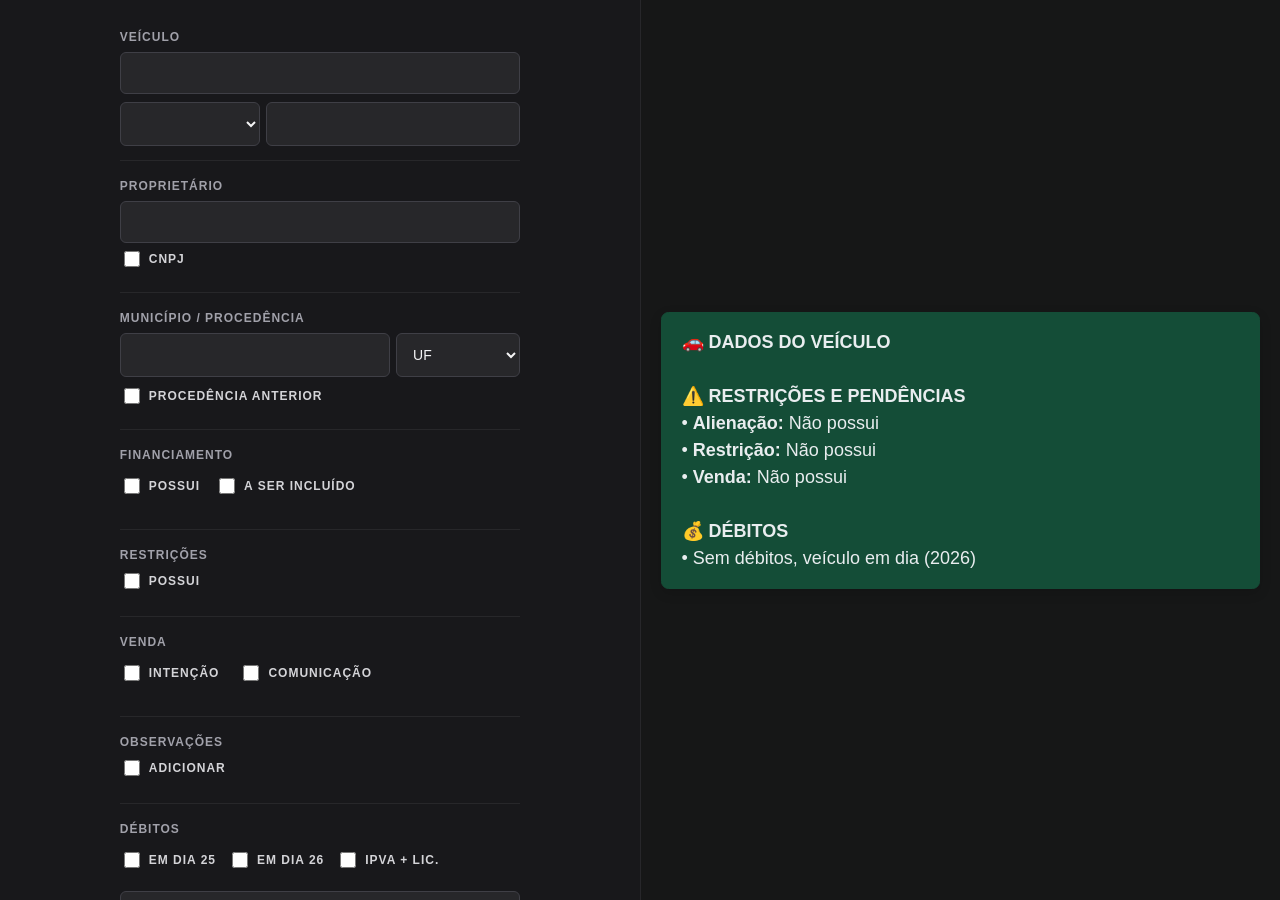
==== commit 29c735a8: "update" ====
--- a/index.html
+++ b/index.html
@@ -5,7 +5,7 @@
   <meta name="viewport" content="width=device-width, initial-scale=1.0">
   <title>Consulta de Veículo</title>
   
-  <link rel="icon" type="image/png" href="[data-uri]"
+  <link rel="icon" type="image/png" href="[data-uri]" />
   <link href="https://fonts.googleapis.com/css2?family=Inter:wght@400;700&display=swap" rel="stylesheet">
   
   <style>
@@ -13,30 +13,30 @@
     
     body { 
       margin: 0; 
-      font-family: 'Helvetica', 'Arial', sans-serif; 
+      font-family: 'Inter', 'Helvetica', sans-serif; 
       display: flex; 
       height: 100vh; 
-      background: #121212; 
-    }
-    
+      background: #161717; 
+    }
+    
+    /* Nova paleta de cores moderna (Zinc/Slate) mantendo o Vermelho */
     .form-container { 
-      background: #1E1E1E; 
-      color: #FFFFFF; 
-      border-right: 1px solid #2D2D2D; 
+      background: #18181b; /* Zinc 900 */
+      color: #f4f4f5; 
+      border-right: 1px solid #27272a; 
       display: flex; 
       flex-direction: column; 
       align-items: center; 
       flex: 1; 
       overflow-y: auto; 
       padding: 30px 20px;
-      font-family: 'Inter', sans-serif;
     }
 
     .form-container > div { max-width: 400px; width: 100%; }
 
     .field-group { 
       margin-bottom: 18px; 
-      border-bottom: 1px solid #333; 
+      border-bottom: 1px solid #27272a; 
       padding-bottom: 14px; 
     }
     
@@ -44,7 +44,7 @@
       display: block; 
       font-weight: 700; 
       margin-bottom: 8px; 
-      color: #FFFFFF; 
+      color: #a1a1aa; /* Zinc 400 */
       font-size: 12px; 
       text-transform: uppercase; 
       letter-spacing: 1px; 
@@ -54,17 +54,17 @@
       width: 100%; 
       padding: 12px; 
       border-radius: 6px; 
-      border: 1px solid #3A3A3A; 
-      background: #161616; 
-      color: #FFFFFF; 
+      border: 1px solid #3f3f46; /* Zinc 700 */
+      background: #27272a; /* Zinc 800 */
+      color: #f4f4f5; 
       font-size: 14px; 
       transition: border-color 0.3s;
-      font-family: 'Inter', sans-serif; 
+      font-family: inherit; 
       outline: none;
       display: block;
     }
 
-    input[type="text"]:focus, input[type="number"]:focus, select:focus { border-color: #B90200; }
+    input:focus, select:focus { border-color: #B90200; }
 
     .buttons { display: flex; gap: 12px; margin-top: 25px; }
 
@@ -74,7 +74,7 @@
       border: none; 
       font-weight: 700; 
       cursor: pointer; 
-      font-family: 'Inter', sans-serif; 
+      font-family: inherit; 
       transition: transform 0.1s, background-color 0.2s; 
     }
 
@@ -87,13 +87,10 @@
 
     .btn-copiar:hover, .btn-shortcut:hover { background: #D60300; }
     
-    .btn-copiar.success {
-      background: #2e7d32 !important;
-      color: #ffffff !important;
-    }
-
-    .btn-limpar { background: #333; color: #FFFFFF; flex: 1; }
-    .btn-limpar:hover { background: #444; }
+    .btn-copiar.success { background: #2e7d32 !important; color: #ffffff !important; }
+
+    .btn-limpar { background: #3f3f46; color: #FFFFFF; flex: 1; }
+    .btn-limpar:hover { background: #52525b; }
     .btn-copiar { flex: 1; }
 
     .plus-button { 
@@ -108,20 +105,12 @@
       border-radius: 6px; 
     }
 
-    .btn-shortcut { 
-      height: 34px; 
-      padding: 0 12px; 
-      font-size: 11px; 
-      margin-top: 8px; 
-      border-radius: 6px; 
-    }
-
     .checkbox-wrap { 
       display: flex; 
       align-items: center; 
       gap: 6px; 
       font-size: 12px; 
-      color: #B5B5B5; 
+      color: #d4d4d8; 
       cursor: pointer; 
       margin-top: 5px; 
       font-weight: 700; 
@@ -130,15 +119,16 @@
     input[type="checkbox"] { accent-color: #B90200; width: 16px; height: 16px; cursor: pointer; }
 
     .preview-container { 
-      background: #121212; 
+      background: #161717; /* Requisitado */
       display: flex; 
       align-items: center; 
       justify-content: center; 
       flex: 1; 
+      padding: 20px;
     }
 
     .whatsapp-message { 
-      background: #0B141A; 
+      background: #144D37; /* Requisitado */
       color: #e9edef; 
       border-radius: 7.5px; 
       padding: 16px 20px; 
@@ -148,8 +138,9 @@
       line-height: 1.5; 
       white-space: pre-wrap; 
       outline: none;
-      border: 1px solid #222; 
+      border: 1px solid #144D37; 
       cursor: text;
+      box-shadow: 0 4px 12px rgba(0,0,0,0.15);
     }
     
     .whatsapp-message:focus { border-color: #B90200; }
@@ -241,26 +232,17 @@
           <input type="checkbox" id="temObservacao" onchange="atualizarPreview()"> Adicionar
         </label>
         <div id="observacoesContainer" style="display: none; width: 100%; flex-direction: column;"></div>
-        <button id="btnMaisObs" class="plus-button" type="button" onclick="adicionarObservacao()" style="none;">+</button>
+        <button id="btnMaisObs" class="plus-button" type="button" onclick="adicionarObservacao()" style="display: none;">+</button>
       </div>
 
       <div class="field-group">
         <label>Débitos</label>
-        
         <div style="display: flex; gap: 12px; margin-bottom: 12px; flex-wrap: wrap;">
-          <label class="checkbox-wrap">
-            <input type="checkbox" id="dia25" onchange="atualizarPreview()"> Em dia 25
-          </label>
-          <label class="checkbox-wrap">
-            <input type="checkbox" id="dia26" onchange="atualizarPreview()"> Em dia 26
-          </label>
-          <label class="checkbox-wrap">
-            <input type="checkbox" id="ipvaLic" onchange="toggleIpvaLic()"> IPVA + LIC.
-          </label>
-        </div>
-
+          <label class="checkbox-wrap"><input type="checkbox" id="dia25" onchange="atualizarPreview()"> Em dia 25</label>
+          <label class="checkbox-wrap"><input type="checkbox" id="dia26" onchange="atualizarPreview()"> Em dia 26</label>
+          <label class="checkbox-wrap"><input type="checkbox" id="ipvaLic" onchange="toggleIpvaLic()"> IPVA + LIC.</label>
+        </div>
         <div id="debitosContainer"></div>
-        
         <div style="display: flex; gap: 8px;">
             <button class="plus-button" type="button" onclick="adicionarDebito()">+</button>
         </div>
@@ -285,7 +267,7 @@
           <input type="checkbox" id="temMultasAutuac" onchange="atualizarPreview()"> Possui
         </label>
         <div id="multasAutuacCampos" style="display: none; gap: 6px;">
-          <input type="text" id="quantidadeMultas" style="flex: 0.5;" oninput="atualizarPreview()">
+          <input type="number" id="quantidadeMultas" style="flex: 0.5;" oninput="atualizarPreview()" min="1">
           <input type="text" id="valorMultas" style="flex: 1.5;" oninput="atualizarPreview()">
         </div>
       </div>
@@ -296,7 +278,7 @@
           <input type="checkbox" id="temMultasRecor" onchange="atualizarPreview()"> Possui
         </label>
         <div id="multasRecorCampos" style="display: none; gap: 6px;">
-          <input type="text" id="quantidadeMultasRecor" style="flex: 0.5;" oninput="atualizarPreview()">
+          <input type="number" id="quantidadeMultasRecor" style="flex: 0.5;" oninput="atualizarPreview()" min="1">
           <input type="text" id="valorMultasRecor" style="flex: 1.5;" oninput="atualizarPreview()">
         </div>
       </div>
@@ -321,19 +303,21 @@
   </div>
 
   <script>
-    const f = (id) => document.getElementById(id).value;
-    const v = (id) => document.getElementById(id).checked;
-
-    document.addEventListener('input', (e) => {
-      if (e.target.tagName === 'INPUT' && (e.target.type === 'text' || e.target.type === 'number') && e.target.id !== 'modeloAno') {
-        if (e.target.value.startsWith(' ')) {
-          e.target.value = e.target.value.trimStart();
-        }
+    // Helpers para código limpo
+    const el = id => document.getElementById(id);
+    const f = id => el(id).value.trim();
+    const v = id => el(id).checked;
+    const toggleVis = (id, cond, dType = 'block') => el(id).style.display = cond ? dType : 'none';
+
+    // Limpeza de espaços automáticos
+    document.addEventListener('input', e => {
+      if (e.target.matches('input[type="text"], input[type="number"]') && e.target.id !== 'modeloAno') {
+        if (e.target.value.startsWith(' ')) e.target.value = e.target.value.trimStart();
       }
     });
 
-    document.addEventListener('focusout', (e) => {
-      if (e.target.tagName === 'INPUT' && (e.target.type === 'text' || e.target.type === 'number') && e.target.id !== 'modeloAno') {
+    document.addEventListener('focusout', e => {
+      if (e.target.matches('input[type="text"], input[type="number"]') && e.target.id !== 'modeloAno') {
         if (e.target.value !== e.target.value.trim()) {
           e.target.value = e.target.value.trim();
           atualizarPreview();
@@ -341,24 +325,22 @@
       }
     });
 
-    const UF_NOMES = {
-      'AC':'Acre','AL':'Alagoas','AP':'Amapá','AM':'Amazonas','BA':'Bahia','CE':'Ceará','DF':'Distrito Federal','ES':'Espírito Santo','GO':'Goiás','MA':'Maranhão','MT':'Mato Grosso','MS':'Mato Grosso do Sul','MG':'Minas Gerais','PA':'Pará','PB':'Paraíba','PR':'Paraná','PE':'Pernambuco','PI':'Piauí','RJ':'Rio de Janeiro','RN':'Rio Grande do Norte','RS':'Rio Grande do Sul','RO':'Rondônia','RR':'Roraima','SP':'São Paulo','SE':'Sergipe','TO':'Tocantins'
-    };
-
+    // Dicionários
+    const UF_NOMES = {'AC':'Acre','AL':'Alagoas','AP':'Amapá','AM':'Amazonas','BA':'Bahia','CE':'Ceará','DF':'Distrito Federal','ES':'Espírito Santo','GO':'Goiás','MA':'Maranhão','MT':'Mato Grosso','MS':'Mato Grosso do Sul','MG':'Minas Gerais','PA':'Pará','PB':'Paraíba','PR':'Paraná','PE':'Pernambuco','PI':'Piauí','RJ':'Rio de Janeiro','RN':'Rio Grande do Norte','RS':'Rio Grande do Sul','RO':'Rondônia','RR':'Roraima','SP':'São Paulo','SE':'Sergipe','TO':'Tocantins'};
     const BANCOS = ["Ailos","Aymoré","Bradesco","C6","Creditas","Cresol","Daycoval","Digimais","do Brasil","HS Consórcios","Itaucard","Omni","PAN","Safra","Sicoob","Sicredi","Volkswagen","Votorantim"].sort();
-    
     const MARCAS = ["Audi", "BMW", "BYD", "Chana", "Chery", "Chevrolet", "Citroën", "Dafra", "Effa", "Fiat", "Ford", "GWM", "Honda", "Hyundai", "Iveco", "JAC", "Jaguar", "Jeep", "Kawasaki", "Kia", "Land Rover", "Mahindra", "Mercedes-Benz", "Mitsubishi", "Nissan", "Peugeot", "Ram", "Reboque", "Renault", "Scania", "Shineray", "Ssangyong", "Sundown", "Suzuki", "Toyota", "Volkswagen", "Volvo", "Yamaha"].sort();
 
     const RENAJUD_OPCOES = [
-      {val:"transferência",label:"RENAJUD de Transferência"},
-      {val:"licenciamento",label:"RENAJUD de Licenciamento"},
-      {val:"circulação",label:"RENAJUD de Circulação"},
-      {val:"penhora",label:"RENAJUD de Penhora"},
-      {val:"execucao-certidao",label:"Execução por certidão"},
-      {val:"administrativa",label:"Administrativa"},
-      {val:"averbacao",label:"Averbação"}
+      {val:"transferência", label:"RENAJUD de Transferência"},
+      {val:"licenciamento", label:"RENAJUD de Licenciamento"},
+      {val:"circulação", label:"RENAJUD de Circulação"},
+      {val:"penhora", label:"RENAJUD de Penhora"},
+      {val:"execucao-certidao", label:"Execução por certidão"},
+      {val:"administrativa", label:"Administrativa"},
+      {val:"averbacao", label:"Averbação"}
     ];
 
+    // Tratamentos de Inputs
     function onInputPlaca(e) { 
       e.target.value = e.target.value.toUpperCase(); 
       atualizarPreview(); 
@@ -372,300 +354,212 @@
       atualizarPreview();
     }
 
-    function formatarProprietario(str, isSimple = false) {
-      const dWords = ['de', 'da', 'do', 'das', 'dos'];
-      let texto = str.toLowerCase()
-                     .replace(/(?:^|\s|[.])[a-zà-ú]/g, m => m.toUpperCase())
-                     .replace(/\b([Dd][aeo]s?)\b/g, m => dWords.includes(m.toLowerCase()) ? m.toLowerCase() : m);
-      
-      if (isSimple) return texto;
-      return texto.replace(/\bltda\b/gi, 'LTDA').replace(/\bme\b/gi, 'ME').replace(/\bE\b/g, 'e');
-    }
-
     function onInputCapitalize(e) {
       const start = e.target.selectionStart;
       const isSimple = e.target.id === 'emplacadoEm';
-      const newValue = formatarProprietario(e.target.value, isSimple);
-      
-      if (e.target.value !== newValue) { 
-        e.target.value = newValue; 
+      const dWords = ['de', 'da', 'do', 'das', 'dos'];
+      let texto = e.target.value.toLowerCase().replace(/(?:^|\s|[.])[a-zà-ú]/g, m => m.toUpperCase())
+                                .replace(/\b([Dd][aeo]s?)\b/g, m => dWords.includes(m.toLowerCase()) ? m.toLowerCase() : m);
+      
+      if (!isSimple) texto = texto.replace(/\bltda\b/gi, 'LTDA').replace(/\bme\b/gi, 'ME').replace(/\bE\b/g, 'e');
+      
+      if (e.target.value !== texto) { 
+        e.target.value = texto; 
         e.target.setSelectionRange(start, start); 
       }
       atualizarPreview();
     }
 
     function toggleIpvaLic() {
+      const isChecked = v('ipvaLic');
+      while (document.querySelectorAll('.descricaoDebito').length < 2) adicionarDebito();
       const inputs = document.querySelectorAll('.descricaoDebito');
-      const isChecked = document.getElementById('ipvaLic').checked;
       
       if (isChecked) {
-        if (inputs.length < 1) adicionarDebito();
-        if (inputs.length < 2) adicionarDebito();
-        
-        const updatedInputs = document.querySelectorAll('.descricaoDebito');
-        updatedInputs[0].value = "Licenciamento 2026";
-        updatedInputs[1].value = "IPVA 2026";
+        inputs[0].value = "Licenciamento 2026";
+        inputs[1].value = "IPVA 2026";
       } else {
-        if (inputs[0] && inputs[0].value === "Licenciamento 2026") inputs[0].value = "";
-        if (inputs[1] && inputs[1].value === "IPVA 2026") inputs[1].value = "";
+        if (inputs[0].value === "Licenciamento 2026") inputs[0].value = "";
+        if (inputs[1].value === "IPVA 2026") inputs[1].value = "";
       }
       atualizarPreview();
     }
 
     function popularDropdowns() {
-      const selAnterior = document.getElementById('emplacadoAnterior');
-      const selMunicipio = document.getElementById('municipioEstado');
+      const selAnterior = el('emplacadoAnterior'), selMunicipio = el('municipioEstado'), selBanco = el('financiamentoSelect'), selMarca = el('marca');
       
       if (selAnterior.options.length <= 1) {
-        Object.keys(UF_NOMES).sort().forEach(sigla => {
-          if (sigla !== 'SC') {
-            selAnterior.add(new Option(sigla, sigla));
-            selMunicipio.add(new Option(sigla, sigla));
-          }
+        Object.keys(UF_NOMES).sort().forEach(s => {
+          if (s !== 'SC') { selAnterior.add(new Option(s, s)); selMunicipio.add(new Option(s, s)); }
         });
       }
-
-      const selBanco = document.getElementById('financiamentoSelect');
-      if (selBanco.options.length <= 1) {
-        BANCOS.forEach(banco => {
-          let display = banco === "do Brasil" ? "Banco do Brasil" : banco;
-          selBanco.add(new Option(display, banco));
-        });
-      }
-
-      const selMarca = document.getElementById('marca');
-      if (selMarca && selMarca.options.length <= 1) {
-        MARCAS.forEach(marca => {
-          selMarca.add(new Option(marca, marca));
-        });
-      }
-    }
-
+      if (selBanco.options.length <= 1) BANCOS.forEach(b => selBanco.add(new Option(b === "do Brasil" ? "Banco do Brasil" : b, b)));
+      if (selMarca.options.length <= 1) MARCAS.forEach(m => selMarca.add(new Option(m, m)));
+    }
+
+    // Criação de Elementos DOM
     function adicionarDebito() {
-      const container = document.getElementById('debitosContainer');
-      const inline = document.createElement('div'); 
-      inline.className = 'row-item';
-
+      const div = document.createElement('div'); 
+      div.className = 'row-item';
       const input = document.createElement('input'); 
-      input.type = 'text'; 
-      input.className = 'descricaoDebito'; 
+      input.type = 'text'; input.className = 'descricaoDebito'; 
       input.addEventListener('input', atualizarPreview);
-      inline.appendChild(input);
-      container.appendChild(inline);
+      div.appendChild(input);
+      el('debitosContainer').appendChild(div);
     }
 
     function adicionarObservacao() {
       const input = document.createElement('input'); 
-      input.type = 'text'; 
-      input.className = 'textoObservacao'; 
-      input.style.marginBottom = '8px'; 
+      input.type = 'text'; input.className = 'textoObservacao'; input.style.marginBottom = '8px'; 
       input.addEventListener('input', atualizarPreview);
-      document.getElementById('observacoesContainer').appendChild(input);
+      el('observacoesContainer').appendChild(input);
     }
 
     function adicionarRenajud() {
       const div = document.createElement('div');
-      div.className = 'renajud-item';
-      div.style.display = 'flex';
-      div.style.gap = '6px';
-      div.style.marginBottom = '8px';
+      div.className = 'renajud-item'; div.style.cssText = 'display:flex; gap:6px; margin-bottom:8px;';
 
       const sel = document.createElement('select'); 
-      sel.className = 'selRenajud'; 
-      sel.style.flex = '1';
+      sel.className = 'selRenajud'; sel.style.flex = '1';
       sel.addEventListener('change', atualizarPreview);
-      RENAJUD_OPCOES.forEach(optData => {
-        sel.add(new Option(optData.label, optData.val));
-      });
+      RENAJUD_OPCOES.forEach(o => sel.add(new Option(o.label, o.val)));
 
       const qtd = document.createElement('input');
-      qtd.type = 'number';
-      qtd.className = 'qtdRenajud';
-      qtd.min = '1';
-      qtd.value = '1';
-      qtd.style.width = '60px';
+      qtd.type = 'number'; qtd.className = 'qtdRenajud'; qtd.min = '1'; qtd.value = '1'; qtd.style.width = '60px';
       qtd.addEventListener('input', atualizarPreview);
 
-      div.appendChild(sel);
-      div.appendChild(qtd);
-      document.getElementById('renajudContainer').appendChild(div);
+      div.append(sel, qtd);
+      el('renajudContainer').appendChild(div);
       atualizarPreview();
     }
 
-    function formatarValorParaString(num) {
-      return 'R$' + num.toLocaleString('pt-BR', { minimumFractionDigits: 2, maximumFractionDigits: 2 });
-    }
-
-    function getFloatDeString(str) {
-      return parseFloat(str.replace(/[^\d,]/g, '').replace(',', '.')) || 0;
-    }
-
+    // Formatação
+    const formatStrVal = num => `R$${num.toLocaleString('pt-BR', { minimumFractionDigits: 2, maximumFractionDigits: 2 })}`;
+    const getFloat = str => parseFloat(str.replace(/[^\d,]/g, '').replace(',', '.')) || 0;
+
+    // Lógica Central de Montagem do Texto
     function gerarTextoMensagem() {
-      const placa = f('placa'), marca = f('marca'), modeloAno = f('modeloAno');
-      const mun = f('emplacadoEm'), ufMun = f('municipioEstado');
-      const empAnt = v('temAnterior') ? f('emplacadoAnterior') : '';
-      const prop = f('proprietario'), propCnpj = v('proprietarioCnpj');
+      const placa = f('placa'), marca = f('marca'), modeloAno = f('modeloAno'), mun = f('emplacadoEm'), ufMun = f('municipioEstado');
+      const empAnt = v('temAnterior') ? f('emplacadoAnterior') : '', prop = f('proprietario'), propCnpj = v('proprietarioCnpj');
       const finan = v('temFinanciamento') ? f('financiamentoInfo') : '', finanInc = v('financiamentoIncluso'), dataCont = f('dataContrato');
-      const temRen = v('temRenajud');
-      const valTot = f('debitoValor').includes('R$') ? f('debitoValor') : formatarValorParaString(getFloatDeString(f('debitoValor')));
-      const valObrig = f('debitoValorObrigatorio').includes('R$') ? f('debitoValorObrigatorio') : formatarValorParaString(getFloatDeString(f('debitoValorObrigatorio')));
-      
-      const d25 = v('dia25'), d26 = v('dia26');
-      const temInt = v('temIntencao'), temCom = v('temComunicacao'), nomeInt = f('nomeIntencao'), dataInt = f('dataInclusaoIntencao');
-      const avisoSP = v('temAvisoSP'), avisoRS = v('temAvisoRS');
-
+      
       let msg = `🚗 *DADOS DO VEÍCULO*\n`;
       if (placa) msg += `• *Placa:* ${placa}\n`;
-      let modeloStr = `${marca} ${modeloAno}`.trim();
+      const modeloStr = `${marca} ${modeloAno}`.trim();
       if (modeloStr) msg += `• *Modelo:* ${modeloStr}\n`;
       if (prop) msg += `• *Proprietário:* ${prop}${propCnpj ? ' (CNPJ)' : ''}\n`;
-      
-      if (mun) {
-        let localidade = mun;
-        if (ufMun) localidade += ` - ${ufMun}`;
-        msg += `• *Município:* ${localidade}${empAnt ? ` (Procedência anterior: ${UF_NOMES[empAnt] || empAnt})` : ''}\n`;
-      }
+      if (mun) msg += `• *Município:* ${mun}${ufMun ? ` - ${ufMun}` : ''}${empAnt ? ` (Procedência anterior: ${UF_NOMES[empAnt] || empAnt})` : ''}\n`;
 
       msg += `\n⚠️ *RESTRIÇÕES E PENDÊNCIAS*\n`;
-      let statusFinan = finanInc ? "a ser incluído" : "ativo";
-      let bancoFinal = (finan === "do Brasil") ? `(*Banco do Brasil*${dataCont ? ', contrato de ' + dataCont : ''})` : `(Banco *${finan}*${dataCont ? ', contrato de ' + dataCont : ''})`;
-      msg += `• *Alienação:* ${finan ? `Possui financiamento ${statusFinan} ${bancoFinal}` : "Não possui"}\n`;
+      msg += `• *Alienação:* ${finan ? `Possui financiamento ${finanInc ? 'a ser incluído' : 'ativo'} (${finan === 'do Brasil' ? '*Banco do Brasil*' : `Banco *${finan}*`}${dataCont ? `, contrato de ${dataCont}` : ''})` : 'Não possui'}\n`;
 
       const needsEmoji = ["transferência", "licenciamento", "circulação", "penhora", "administrativa"];
-      let renList = Array.from(document.querySelectorAll('.renajud-item')).map(div => {
-        let s = div.querySelector('.selRenajud');
-        let q = div.querySelector('.qtdRenajud');
-        let val = s.value;
-        let qtd = parseInt(q.value) || 1;
-        let label = RENAJUD_OPCOES.find(o => o.val === val).label.toLowerCase();
+      const renList = Array.from(document.querySelectorAll('.renajud-item')).map(div => {
+        const val = div.querySelector('.selRenajud').value, qtd = parseInt(div.querySelector('.qtdRenajud').value) || 1;
+        const label = RENAJUD_OPCOES.find(o => o.val === val).label.toLowerCase();
         let desc = label;
-        if (["transferência", "licenciamento", "circulação", "penhora"].includes(val)) {
-          desc = qtd > 1 ? `${qtd} bloqueios RENAJUD de ${val}` : `bloqueio RENAJUD de ${val}`;
-        } else if (val === "execucao-certidao") {
-          desc = qtd > 1 ? `${qtd} restrições de execução por certidão` : "restrição de execução por certidão";
-        } else if (val === "administrativa") {
-          desc = qtd > 1 ? `${qtd} restrições administrativas` : "restrição administrativa";
-        } else if (val === "averbacao") {
-          desc = qtd > 1 ? `${qtd} averbações de execução por certidão` : "averbação de execução por certidão";
-        }
-        return { desc: desc, val: val };
+        
+        if (["transferência", "licenciamento", "circulação", "penhora"].includes(val)) desc = `${qtd > 1 ? `${qtd} bloqueios` : 'bloqueio'} RENAJUD de ${val}`;
+        else if (val === "execucao-certidao") desc = `${qtd > 1 ? `${qtd} restrições` : 'restrição'} de execução por certidão`;
+        else if (val === "administrativa") desc = `${qtd > 1 ? `${qtd} restrições administrativas` : 'restrição administrativa'}`;
+        else if (val === "averbacao") desc = `${qtd > 1 ? `${qtd} averbações` : 'averbação'} de execução por certidão`;
+        
+        return { desc: desc.charAt(0).toUpperCase() + desc.slice(1), emoji: needsEmoji.includes(val) ? ' 🚫' : '' };
       });
 
-      if (!temRen || renList.length === 0) {
+      if (!v('temRenajud') || renList.length === 0) {
         msg += `• *Restrição:* Não possui\n`;
       } else if (renList.length === 1) {
-        let item = renList[0];
-        let emoji = needsEmoji.includes(item.val) ? " 🚫" : "";
-        msg += `• *Restrição:* Possui ${item.desc.charAt(0).toLowerCase() + item.desc.slice(1)}${emoji}\n`;
+        msg += `• *Restrição:* Possui ${renList[0].desc.charAt(0).toLowerCase() + renList[0].desc.slice(1)}${renList[0].emoji}\n`;
       } else {
-        msg += `• *Restrição:* Possui:\n`;
-        renList.forEach((item) => {
-          let emoji = needsEmoji.includes(item.val) ? " 🚫" : "";
-          msg += `• ${item.desc.charAt(0).toUpperCase() + item.desc.slice(1)}${emoji}\n`;
-        });
-      }
-
-      if ((temInt || temCom) && nomeInt) {
-        let prefixo = (temInt && temCom) ? "Intenção e comunicação de venda registrada" : (temInt ? "Intenção de venda registrada" : "Comunicação de venda registrada");
-        msg += `• *Venda:* ${prefixo} para ${nomeInt}${dataInt ? ` em ${dataInt}` : ''}\n`;
+        msg += `• *Restrição:* Possui:\n${renList.map(r => `• ${r.desc}${r.emoji}`).join('\n')}\n`;
+      }
+
+      const nomeInt = f('nomeIntencao'), dataInt = f('dataInclusaoIntencao');
+      if ((v('temIntencao') || v('temComunicacao')) && nomeInt) {
+        const prefix = v('temIntencao') && v('temComunicacao') ? "Intenção e comunicação" : (v('temIntencao') ? "Intenção" : "Comunicação");
+        msg += `• *Venda:* ${prefix} de venda registrada para ${nomeInt}${dataInt ? ` em ${dataInt}` : ''}\n`;
       } else {
         msg += `• *Venda:* Não possui\n`;
       }
 
-      const obsArr = Array.from(document.querySelectorAll('.textoObservacao')).map(i => i.value.trim()).filter(v => v);
-      if (v('temObservacao') && obsArr.length > 0) {
-        msg += `\n🔍 *OBSERVAÇÕES*\n`;
-        obsArr.forEach(o => msg += `• ${o}\n`);
-      }
+      const obsArr = Array.from(document.querySelectorAll('.textoObservacao')).map(i => i.value.trim()).filter(Boolean);
+      if (v('temObservacao') && obsArr.length > 0) msg += `\n🔍 *OBSERVAÇÕES*\n${obsArr.map(o => `• ${o}`).join('\n')}\n`;
 
       msg += `\n💰 *DÉBITOS*\n`;
-      if (d25) msg += `• Veículo em dia (2025)\n`;
-      if (d26) msg += `• Veículo em dia (2026)\n`;
-
-      const debs = Array.from(document.querySelectorAll('.descricaoDebito')).map(i => i.value.trim()).filter(v => v);
+      if (v('dia25')) msg += `• Veículo em dia (2025)\n`;
+      if (v('dia26')) msg += `• Veículo em dia (2026)\n`;
+
+      const debs = Array.from(document.querySelectorAll('.descricaoDebito')).map(i => i.value.trim()).filter(Boolean);
+      const valObrig = el('debitoValorObrigatorio').value.includes('R$') ? f('debitoValorObrigatorio') : formatStrVal(getFloat(f('debitoValorObrigatorio')));
+      const valTot = el('debitoValor').value.includes('R$') ? f('debitoValor') : formatStrVal(getFloat(f('debitoValor')));
+
       if (debs.length > 0) {
         debs.forEach((d, i) => msg += `• ${d}${i === debs.length - 1 ? ' =' : ' +'}\n`);
-        if (v('temValorObrigatorio') && getFloatDeString(f('debitoValorObrigatorio')) > 0) msg += `• *VALOR OBRIGATÓRIO:* ${valObrig}\n`;
-        if (getFloatDeString(f('debitoValor')) > 0) msg += `• *VALOR TOTAL:* ${valTot}\n`;
-      } else if (!d25 && !d26) {
+      } else if (!v('dia25') && !v('dia26')) {
         msg += `• Sem débitos, veículo em dia (2026)\n`;
-        if (v('temValorObrigatorio') && getFloatDeString(f('debitoValorObrigatorio')) > 0) msg += `• *VALOR OBRIGATÓRIO:* ${valObrig}\n`;
-        if (getFloatDeString(f('debitoValor')) > 0) msg += `• *VALOR TOTAL:* ${valTot}\n`;
-      }
-
-      if (v('temMultasAutuac')) {
-        const qtdMul = parseInt(f('quantidadeMultas') || '0');
-        const valMul = formatarValorParaString(getFloatDeString(f('valorMultas')));
-        if (qtdMul > 0) {
-          msg += `• ${qtdMul === 1 ? '1 multa que ainda não caiu no sistema' : `${qtdMul} multas que ainda não caíram no sistema`}${getFloatDeString(f('valorMultas')) > 0 ? ` (valor total de ${valMul})` : ''}\n`;
-        }
-      }
-
-      if (v('temMultasRecor')) {
-        const qtdMulRecor = parseInt(f('quantidadeMultasRecor') || '0');
-        const valMulRecor = formatarValorParaString(getFloatDeString(f('valorMultasRecor')));
-        if (qtdMulRecor > 0) {
-          msg += `• ${qtdMulRecor === 1 ? '1 multa sendo recorrida' : `${qtdMulRecor} multas sendo recorridas`}${getFloatDeString(f('valorMultasRecor')) > 0 ? ` (valor total de ${valMulRecor})` : ''}\n`;
-        }
-      }
-      
-      if (avisoSP) msg += `\n⚠️ *O Detran de SP pode conter informações desatualizadas*`;
-      if (avisoRS) msg += `\n⚠️ *O Detran do RS pode conter informações desatualizadas*`;
+      }
+
+      if (debs.length > 0 || (!v('dia25') && !v('dia26'))) {
+        if (v('temValorObrigatorio') && getFloat(valObrig) > 0) msg += `• *VALOR OBRIGATÓRIO:* ${valObrig}\n`;
+        if (getFloat(valTot) > 0) msg += `• *VALOR TOTAL:* ${valTot}\n`;
+      }
+
+      // Adiciona linha vazia automaticamente antes de autuações caso haja.
+      const qtdMul = parseInt(f('quantidadeMultas') || '0');
+      if (v('temMultasAutuac') && qtdMul > 0) {
+        msg += `\n• ${qtdMul === 1 ? '1 multa que ainda não caiu no sistema' : `${qtdMul} multas que ainda não caíram no sistema`}${getFloat(f('valorMultas')) > 0 ? ` (valor total de ${formatStrVal(getFloat(f('valorMultas')))})` : ''}\n`;
+      }
+
+      const qtdMulRec = parseInt(f('quantidadeMultasRecor') || '0');
+      if (v('temMultasRecor') && qtdMulRec > 0) {
+        msg += `• ${qtdMulRec === 1 ? '1 multa sendo recorrida' : `${qtdMulRec} multas sendo recorridas`}${getFloat(f('valorMultasRecor')) > 0 ? ` (valor total de ${formatStrVal(getFloat(f('valorMultasRecor')))})` : ''}\n`;
+      }
+      
+      if (v('temAvisoSP')) msg += `\n⚠️ *O Detran de SP pode conter informações desatualizadas*`;
+      if (v('temAvisoRS')) msg += `\n⚠️ *O Detran do RS pode conter informações desatualizadas*`;
 
       return msg.trim();
     }
 
     function atualizarPreview() {
       if (document.activeElement.id === 'previewMsg') return;
-
-      const m = gerarTextoMensagem();
-      document.getElementById('previewMsg').innerHTML = m.replace(/\*([^\*]+)\*/g, '<b>$1</b>');
-      
-      document.getElementById('emplacadoAnterior').style.display = v('temAnterior') ? 'block' : 'none';
-      document.getElementById('financiamentoCampos').style.display = v('temFinanciamento') ? 'flex' : 'none';
-      
-      const vVenda = v('temIntencao') || v('temComunicacao');
-      document.getElementById('nomeIntencao').style.display = vVenda ? 'block' : 'none';
-      document.getElementById('dataInclusaoIntencao').style.display = vVenda ? 'block' : 'none';
-      
-      document.getElementById('observacoesContainer').style.display = v('temObservacao') ? 'flex' : 'none';
-      document.getElementById('btnMaisObs').style.display = v('temObservacao') ? 'flex' : 'none';
-      document.getElementById('renajudContainer').style.display = v('temRenajud') ? 'block' : 'none';
-      document.getElementById('btnMaisRenajud').style.display = v('temRenajud') ? 'block' : 'none';
-
-      document.getElementById('debitoValorObrigatorio').style.display = v('temValorObrigatorio') ? 'block' : 'none';
-
-      document.getElementById('multasAutuacCampos').style.display = v('temMultasAutuac') ? 'flex' : 'none';
-      document.getElementById('multasRecorCampos').style.display = v('temMultasRecor') ? 'flex' : 'none';
+      el('previewMsg').innerHTML = gerarTextoMensagem().replace(/\*([^\*]+)\*/g, '<b>$1</b>');
+      
+      toggleVis('emplacadoAnterior', v('temAnterior'));
+      toggleVis('financiamentoCampos', v('temFinanciamento'), 'flex');
+      const showVenda = v('temIntencao') || v('temComunicacao');
+      toggleVis('nomeIntencao', showVenda);
+      toggleVis('dataInclusaoIntencao', showVenda);
+      toggleVis('observacoesContainer', v('temObservacao'), 'flex');
+      toggleVis('btnMaisObs', v('temObservacao'), 'flex');
+      toggleVis('renajudContainer', v('temRenajud'));
+      toggleVis('btnMaisRenajud', v('temRenajud'));
+      toggleVis('debitoValorObrigatorio', v('temValorObrigatorio'));
+      toggleVis('multasAutuacCampos', v('temMultasAutuac'), 'flex');
+      toggleVis('multasRecorCampos', v('temMultasRecor'), 'flex');
     }
 
     function copiarMensagem() { 
-      const preview = document.getElementById('previewMsg');
-      let text = preview.innerHTML;
-      text = text.replace(/<b[^>]*>([\s\S]*?)<\/b>/gi, '*$1*');
-      text = text.replace(/<div[^>]*>([\s\S]*?)<\/div>/gi, '\n$1');
-      text = text.replace(/<br\s*\/?>/gi, '\n');
       const temp = document.createElement('div');
-      temp.innerHTML = text;
+      temp.innerHTML = el('previewMsg').innerHTML
+        .replace(/<b[^>]*>([\s\S]*?)<\/b>/gi, '*$1*')
+        .replace(/<div[^>]*>([\s\S]*?)<\/div>/gi, '\n$1')
+        .replace(/<br\s*\/?>/gi, '\n');
       
       navigator.clipboard.writeText(temp.innerText.trim()).then(() => {
-        const btn = document.getElementById('btnCopiarMsg');
+        const btn = el('btnCopiarMsg');
         btn.classList.add('success');
         btn.innerText = '✓ Copiado!';
-        setTimeout(() => {
-          btn.classList.remove('success');
-          btn.innerText = 'Copiar';
-        }, 1500);
+        setTimeout(() => { btn.classList.remove('success'); btn.innerText = 'Copiar'; }, 1500);
       }); 
     }
 
     function limparCampos() {
-      document.querySelectorAll('input[type="text"]').forEach(i => i.value = '');
+      document.querySelectorAll('input[type="text"], input[type="number"]').forEach(i => i.value = '');
       document.querySelectorAll('input[type="checkbox"]').forEach(c => c.checked = false);
       document.querySelectorAll('select').forEach(s => s.selectedIndex = 0);
-      document.getElementById('debitosContainer').innerHTML = '';
-      document.getElementById('observacoesContainer').innerHTML = '';
-      document.getElementById('renajudContainer').innerHTML = '';
+      el('debitosContainer').innerHTML = ''; el('observacoesContainer').innerHTML = ''; el('renajudContainer').innerHTML = '';
       for(let i=0; i<3; i++) adicionarDebito();
       adicionarObservacao(); adicionarRenajud(); popularDropdowns(); atualizarPreview();
     }
@@ -678,7 +572,7 @@
       document.querySelectorAll('input[type="text"]').forEach(i => {
         const ignore = ['placa','marca','modeloAno','financiamentoInfo','debitoValor','debitoValorObrigatorio','dataInclusaoIntencao','dataContrato','emplacadoEm','proprietario','nomeIntencao','quantidadeMultas','valorMultas','quantidadeMultasRecor','valorMultasRecor'];
         if (!ignore.includes(i.id)) {
-          i.addEventListener('input', (e) => {
+          i.addEventListener('input', e => {
             e.target.value = e.target.value.charAt(0).toUpperCase() + e.target.value.slice(1);
             atualizarPreview();
           });
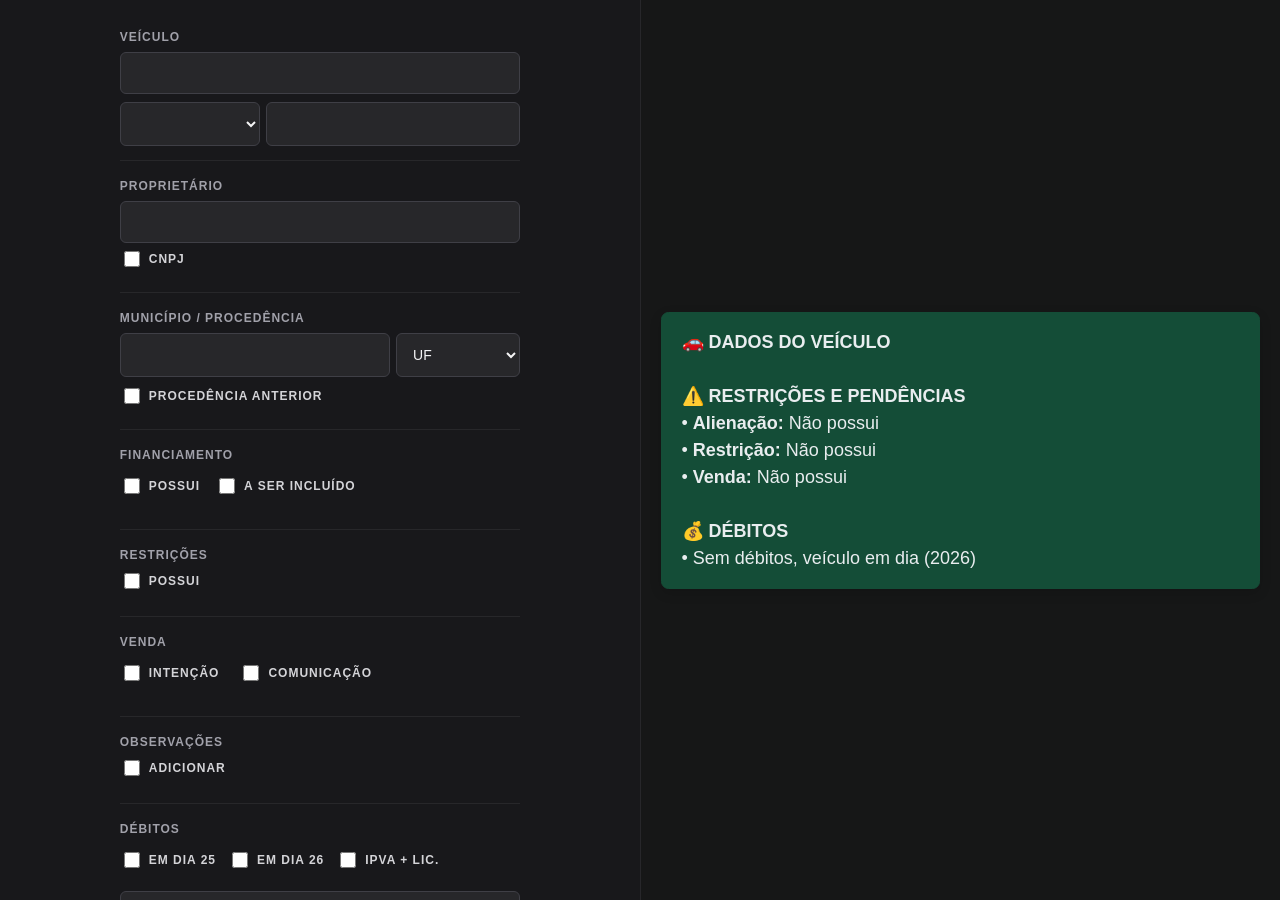
==== commit 50546eac: "update" ====
--- a/index.html
+++ b/index.html
@@ -4,154 +4,10 @@
   <meta charset="UTF-8">
   <meta name="viewport" content="width=device-width, initial-scale=1.0">
   <title>Consulta de Veículo</title>
-  
-  <link rel="icon" type="image/png" href="[data-uri]" />
+  <link rel="icon" type="image/png" href="[data-uri]">
   <link href="https://fonts.googleapis.com/css2?family=Inter:wght@400;700&display=swap" rel="stylesheet">
-  
-  <style>
-    * { box-sizing: border-box; }
-    
-    body { 
-      margin: 0; 
-      font-family: 'Inter', 'Helvetica', sans-serif; 
-      display: flex; 
-      height: 100vh; 
-      background: #161717; 
-    }
-    
-    /* Nova paleta de cores moderna (Zinc/Slate) mantendo o Vermelho */
-    .form-container { 
-      background: #18181b; /* Zinc 900 */
-      color: #f4f4f5; 
-      border-right: 1px solid #27272a; 
-      display: flex; 
-      flex-direction: column; 
-      align-items: center; 
-      flex: 1; 
-      overflow-y: auto; 
-      padding: 30px 20px;
-    }
-
-    .form-container > div { max-width: 400px; width: 100%; }
-
-    .field-group { 
-      margin-bottom: 18px; 
-      border-bottom: 1px solid #27272a; 
-      padding-bottom: 14px; 
-    }
-    
-    label { 
-      display: block; 
-      font-weight: 700; 
-      margin-bottom: 8px; 
-      color: #a1a1aa; /* Zinc 400 */
-      font-size: 12px; 
-      text-transform: uppercase; 
-      letter-spacing: 1px; 
-    }
-    
-    input[type="text"], input[type="number"], select { 
-      width: 100%; 
-      padding: 12px; 
-      border-radius: 6px; 
-      border: 1px solid #3f3f46; /* Zinc 700 */
-      background: #27272a; /* Zinc 800 */
-      color: #f4f4f5; 
-      font-size: 14px; 
-      transition: border-color 0.3s;
-      font-family: inherit; 
-      outline: none;
-      display: block;
-    }
-
-    input:focus, select:focus { border-color: #B90200; }
-
-    .buttons { display: flex; gap: 12px; margin-top: 25px; }
-
-    button { 
-      padding: 12px; 
-      border-radius: 6px; 
-      border: none; 
-      font-weight: 700; 
-      cursor: pointer; 
-      font-family: inherit; 
-      transition: transform 0.1s, background-color 0.2s; 
-    }
-
-    button:active { transform: scale(0.97); }
-    
-    .btn-copiar, .plus-button, .btn-shortcut { 
-      background: #B90200; 
-      color: #FFFFFF; 
-    }
-
-    .btn-copiar:hover, .btn-shortcut:hover { background: #D60300; }
-    
-    .btn-copiar.success { background: #2e7d32 !important; color: #ffffff !important; }
-
-    .btn-limpar { background: #3f3f46; color: #FFFFFF; flex: 1; }
-    .btn-limpar:hover { background: #52525b; }
-    .btn-copiar { flex: 1; }
-
-    .plus-button { 
-      width: 34px; height: 34px; 
-      display: inline-flex; 
-      align-items: center; 
-      justify-content: center; 
-      font-size: 24px; 
-      line-height: 0; 
-      padding: 0; 
-      margin-top: 8px; 
-      border-radius: 6px; 
-    }
-
-    .checkbox-wrap { 
-      display: flex; 
-      align-items: center; 
-      gap: 6px; 
-      font-size: 12px; 
-      color: #d4d4d8; 
-      cursor: pointer; 
-      margin-top: 5px; 
-      font-weight: 700; 
-    }
-
-    input[type="checkbox"] { accent-color: #B90200; width: 16px; height: 16px; cursor: pointer; }
-
-    .preview-container { 
-      background: #161717; /* Requisitado */
-      display: flex; 
-      align-items: center; 
-      justify-content: center; 
-      flex: 1; 
-      padding: 20px;
-    }
-
-    .whatsapp-message { 
-      background: #144D37; /* Requisitado */
-      color: #e9edef; 
-      border-radius: 7.5px; 
-      padding: 16px 20px; 
-      max-width: 600px; 
-      width: 100%;
-      font-size: 18px; 
-      line-height: 1.5; 
-      white-space: pre-wrap; 
-      outline: none;
-      border: 1px solid #144D37; 
-      cursor: text;
-      box-shadow: 0 4px 12px rgba(0,0,0,0.15);
-    }
-    
-    .whatsapp-message:focus { border-color: #B90200; }
-
-    #previewMsg b { font-weight: bold; }
-    
-    .row-item { display: flex; gap: 8px; align-items: center; margin-bottom: 10px; width: 100%; }
-    .row-item input, .row-item select { flex: 1; }
-  </style>
+  <link rel="stylesheet" href="style.css">
 </head>
-
 <body>
   <div class="form-container">
     <div>
@@ -302,284 +158,6 @@
     <div class="whatsapp-message" id="previewMsg" contenteditable="true"></div>
   </div>
 
-  <script>
-    // Helpers para código limpo
-    const el = id => document.getElementById(id);
-    const f = id => el(id).value.trim();
-    const v = id => el(id).checked;
-    const toggleVis = (id, cond, dType = 'block') => el(id).style.display = cond ? dType : 'none';
-
-    // Limpeza de espaços automáticos
-    document.addEventListener('input', e => {
-      if (e.target.matches('input[type="text"], input[type="number"]') && e.target.id !== 'modeloAno') {
-        if (e.target.value.startsWith(' ')) e.target.value = e.target.value.trimStart();
-      }
-    });
-
-    document.addEventListener('focusout', e => {
-      if (e.target.matches('input[type="text"], input[type="number"]') && e.target.id !== 'modeloAno') {
-        if (e.target.value !== e.target.value.trim()) {
-          e.target.value = e.target.value.trim();
-          atualizarPreview();
-        }
-      }
-    });
-
-    // Dicionários
-    const UF_NOMES = {'AC':'Acre','AL':'Alagoas','AP':'Amapá','AM':'Amazonas','BA':'Bahia','CE':'Ceará','DF':'Distrito Federal','ES':'Espírito Santo','GO':'Goiás','MA':'Maranhão','MT':'Mato Grosso','MS':'Mato Grosso do Sul','MG':'Minas Gerais','PA':'Pará','PB':'Paraíba','PR':'Paraná','PE':'Pernambuco','PI':'Piauí','RJ':'Rio de Janeiro','RN':'Rio Grande do Norte','RS':'Rio Grande do Sul','RO':'Rondônia','RR':'Roraima','SP':'São Paulo','SE':'Sergipe','TO':'Tocantins'};
-    const BANCOS = ["Ailos","Aymoré","Bradesco","C6","Creditas","Cresol","Daycoval","Digimais","do Brasil","HS Consórcios","Itaucard","Omni","PAN","Safra","Sicoob","Sicredi","Volkswagen","Votorantim"].sort();
-    const MARCAS = ["Audi", "BMW", "BYD", "Chana", "Chery", "Chevrolet", "Citroën", "Dafra", "Effa", "Fiat", "Ford", "GWM", "Honda", "Hyundai", "Iveco", "JAC", "Jaguar", "Jeep", "Kawasaki", "Kia", "Land Rover", "Mahindra", "Mercedes-Benz", "Mitsubishi", "Nissan", "Peugeot", "Ram", "Reboque", "Renault", "Scania", "Shineray", "Ssangyong", "Sundown", "Suzuki", "Toyota", "Volkswagen", "Volvo", "Yamaha"].sort();
-
-    const RENAJUD_OPCOES = [
-      {val:"transferência", label:"RENAJUD de Transferência"},
-      {val:"licenciamento", label:"RENAJUD de Licenciamento"},
-      {val:"circulação", label:"RENAJUD de Circulação"},
-      {val:"penhora", label:"RENAJUD de Penhora"},
-      {val:"execucao-certidao", label:"Execução por certidão"},
-      {val:"administrativa", label:"Administrativa"},
-      {val:"averbacao", label:"Averbação"}
-    ];
-
-    // Tratamentos de Inputs
-    function onInputPlaca(e) { 
-      e.target.value = e.target.value.toUpperCase(); 
-      atualizarPreview(); 
-    }
-    
-    function onInputData(e) {
-      let val = e.target.value.replace(/\D/g, '').substring(0, 8);
-      if (val.length >= 5) val = `${val.substring(0,2)}/${val.substring(2,4)}/${val.substring(4)}`;
-      else if (val.length >= 3) val = `${val.substring(0,2)}/${val.substring(2)}`;
-      e.target.value = val; 
-      atualizarPreview();
-    }
-
-    function onInputCapitalize(e) {
-      const start = e.target.selectionStart;
-      const isSimple = e.target.id === 'emplacadoEm';
-      const dWords = ['de', 'da', 'do', 'das', 'dos'];
-      let texto = e.target.value.toLowerCase().replace(/(?:^|\s|[.])[a-zà-ú]/g, m => m.toUpperCase())
-                                .replace(/\b([Dd][aeo]s?)\b/g, m => dWords.includes(m.toLowerCase()) ? m.toLowerCase() : m);
-      
-      if (!isSimple) texto = texto.replace(/\bltda\b/gi, 'LTDA').replace(/\bme\b/gi, 'ME').replace(/\bE\b/g, 'e');
-      
-      if (e.target.value !== texto) { 
-        e.target.value = texto; 
-        e.target.setSelectionRange(start, start); 
-      }
-      atualizarPreview();
-    }
-
-    function toggleIpvaLic() {
-      const isChecked = v('ipvaLic');
-      while (document.querySelectorAll('.descricaoDebito').length < 2) adicionarDebito();
-      const inputs = document.querySelectorAll('.descricaoDebito');
-      
-      if (isChecked) {
-        inputs[0].value = "Licenciamento 2026";
-        inputs[1].value = "IPVA 2026";
-      } else {
-        if (inputs[0].value === "Licenciamento 2026") inputs[0].value = "";
-        if (inputs[1].value === "IPVA 2026") inputs[1].value = "";
-      }
-      atualizarPreview();
-    }
-
-    function popularDropdowns() {
-      const selAnterior = el('emplacadoAnterior'), selMunicipio = el('municipioEstado'), selBanco = el('financiamentoSelect'), selMarca = el('marca');
-      
-      if (selAnterior.options.length <= 1) {
-        Object.keys(UF_NOMES).sort().forEach(s => {
-          if (s !== 'SC') { selAnterior.add(new Option(s, s)); selMunicipio.add(new Option(s, s)); }
-        });
-      }
-      if (selBanco.options.length <= 1) BANCOS.forEach(b => selBanco.add(new Option(b === "do Brasil" ? "Banco do Brasil" : b, b)));
-      if (selMarca.options.length <= 1) MARCAS.forEach(m => selMarca.add(new Option(m, m)));
-    }
-
-    // Criação de Elementos DOM
-    function adicionarDebito() {
-      const div = document.createElement('div'); 
-      div.className = 'row-item';
-      const input = document.createElement('input'); 
-      input.type = 'text'; input.className = 'descricaoDebito'; 
-      input.addEventListener('input', atualizarPreview);
-      div.appendChild(input);
-      el('debitosContainer').appendChild(div);
-    }
-
-    function adicionarObservacao() {
-      const input = document.createElement('input'); 
-      input.type = 'text'; input.className = 'textoObservacao'; input.style.marginBottom = '8px'; 
-      input.addEventListener('input', atualizarPreview);
-      el('observacoesContainer').appendChild(input);
-    }
-
-    function adicionarRenajud() {
-      const div = document.createElement('div');
-      div.className = 'renajud-item'; div.style.cssText = 'display:flex; gap:6px; margin-bottom:8px;';
-
-      const sel = document.createElement('select'); 
-      sel.className = 'selRenajud'; sel.style.flex = '1';
-      sel.addEventListener('change', atualizarPreview);
-      RENAJUD_OPCOES.forEach(o => sel.add(new Option(o.label, o.val)));
-
-      const qtd = document.createElement('input');
-      qtd.type = 'number'; qtd.className = 'qtdRenajud'; qtd.min = '1'; qtd.value = '1'; qtd.style.width = '60px';
-      qtd.addEventListener('input', atualizarPreview);
-
-      div.append(sel, qtd);
-      el('renajudContainer').appendChild(div);
-      atualizarPreview();
-    }
-
-    // Formatação
-    const formatStrVal = num => `R$${num.toLocaleString('pt-BR', { minimumFractionDigits: 2, maximumFractionDigits: 2 })}`;
-    const getFloat = str => parseFloat(str.replace(/[^\d,]/g, '').replace(',', '.')) || 0;
-
-    // Lógica Central de Montagem do Texto
-    function gerarTextoMensagem() {
-      const placa = f('placa'), marca = f('marca'), modeloAno = f('modeloAno'), mun = f('emplacadoEm'), ufMun = f('municipioEstado');
-      const empAnt = v('temAnterior') ? f('emplacadoAnterior') : '', prop = f('proprietario'), propCnpj = v('proprietarioCnpj');
-      const finan = v('temFinanciamento') ? f('financiamentoInfo') : '', finanInc = v('financiamentoIncluso'), dataCont = f('dataContrato');
-      
-      let msg = `🚗 *DADOS DO VEÍCULO*\n`;
-      if (placa) msg += `• *Placa:* ${placa}\n`;
-      const modeloStr = `${marca} ${modeloAno}`.trim();
-      if (modeloStr) msg += `• *Modelo:* ${modeloStr}\n`;
-      if (prop) msg += `• *Proprietário:* ${prop}${propCnpj ? ' (CNPJ)' : ''}\n`;
-      if (mun) msg += `• *Município:* ${mun}${ufMun ? ` - ${ufMun}` : ''}${empAnt ? ` (Procedência anterior: ${UF_NOMES[empAnt] || empAnt})` : ''}\n`;
-
-      msg += `\n⚠️ *RESTRIÇÕES E PENDÊNCIAS*\n`;
-      msg += `• *Alienação:* ${finan ? `Possui financiamento ${finanInc ? 'a ser incluído' : 'ativo'} (${finan === 'do Brasil' ? '*Banco do Brasil*' : `Banco *${finan}*`}${dataCont ? `, contrato de ${dataCont}` : ''})` : 'Não possui'}\n`;
-
-      const needsEmoji = ["transferência", "licenciamento", "circulação", "penhora", "administrativa"];
-      const renList = Array.from(document.querySelectorAll('.renajud-item')).map(div => {
-        const val = div.querySelector('.selRenajud').value, qtd = parseInt(div.querySelector('.qtdRenajud').value) || 1;
-        const label = RENAJUD_OPCOES.find(o => o.val === val).label.toLowerCase();
-        let desc = label;
-        
-        if (["transferência", "licenciamento", "circulação", "penhora"].includes(val)) desc = `${qtd > 1 ? `${qtd} bloqueios` : 'bloqueio'} RENAJUD de ${val}`;
-        else if (val === "execucao-certidao") desc = `${qtd > 1 ? `${qtd} restrições` : 'restrição'} de execução por certidão`;
-        else if (val === "administrativa") desc = `${qtd > 1 ? `${qtd} restrições administrativas` : 'restrição administrativa'}`;
-        else if (val === "averbacao") desc = `${qtd > 1 ? `${qtd} averbações` : 'averbação'} de execução por certidão`;
-        
-        return { desc: desc.charAt(0).toUpperCase() + desc.slice(1), emoji: needsEmoji.includes(val) ? ' 🚫' : '' };
-      });
-
-      if (!v('temRenajud') || renList.length === 0) {
-        msg += `• *Restrição:* Não possui\n`;
-      } else if (renList.length === 1) {
-        msg += `• *Restrição:* Possui ${renList[0].desc.charAt(0).toLowerCase() + renList[0].desc.slice(1)}${renList[0].emoji}\n`;
-      } else {
-        msg += `• *Restrição:* Possui:\n${renList.map(r => `• ${r.desc}${r.emoji}`).join('\n')}\n`;
-      }
-
-      const nomeInt = f('nomeIntencao'), dataInt = f('dataInclusaoIntencao');
-      if ((v('temIntencao') || v('temComunicacao')) && nomeInt) {
-        const prefix = v('temIntencao') && v('temComunicacao') ? "Intenção e comunicação" : (v('temIntencao') ? "Intenção" : "Comunicação");
-        msg += `• *Venda:* ${prefix} de venda registrada para ${nomeInt}${dataInt ? ` em ${dataInt}` : ''}\n`;
-      } else {
-        msg += `• *Venda:* Não possui\n`;
-      }
-
-      const obsArr = Array.from(document.querySelectorAll('.textoObservacao')).map(i => i.value.trim()).filter(Boolean);
-      if (v('temObservacao') && obsArr.length > 0) msg += `\n🔍 *OBSERVAÇÕES*\n${obsArr.map(o => `• ${o}`).join('\n')}\n`;
-
-      msg += `\n💰 *DÉBITOS*\n`;
-      if (v('dia25')) msg += `• Veículo em dia (2025)\n`;
-      if (v('dia26')) msg += `• Veículo em dia (2026)\n`;
-
-      const debs = Array.from(document.querySelectorAll('.descricaoDebito')).map(i => i.value.trim()).filter(Boolean);
-      const valObrig = el('debitoValorObrigatorio').value.includes('R$') ? f('debitoValorObrigatorio') : formatStrVal(getFloat(f('debitoValorObrigatorio')));
-      const valTot = el('debitoValor').value.includes('R$') ? f('debitoValor') : formatStrVal(getFloat(f('debitoValor')));
-
-      if (debs.length > 0) {
-        debs.forEach((d, i) => msg += `• ${d}${i === debs.length - 1 ? ' =' : ' +'}\n`);
-      } else if (!v('dia25') && !v('dia26')) {
-        msg += `• Sem débitos, veículo em dia (2026)\n`;
-      }
-
-      if (debs.length > 0 || (!v('dia25') && !v('dia26'))) {
-        if (v('temValorObrigatorio') && getFloat(valObrig) > 0) msg += `• *VALOR OBRIGATÓRIO:* ${valObrig}\n`;
-        if (getFloat(valTot) > 0) msg += `• *VALOR TOTAL:* ${valTot}\n`;
-      }
-
-      // Adiciona linha vazia automaticamente antes de autuações caso haja.
-      const qtdMul = parseInt(f('quantidadeMultas') || '0');
-      if (v('temMultasAutuac') && qtdMul > 0) {
-        msg += `\n• ${qtdMul === 1 ? '1 multa que ainda não caiu no sistema' : `${qtdMul} multas que ainda não caíram no sistema`}${getFloat(f('valorMultas')) > 0 ? ` (valor total de ${formatStrVal(getFloat(f('valorMultas')))})` : ''}\n`;
-      }
-
-      const qtdMulRec = parseInt(f('quantidadeMultasRecor') || '0');
-      if (v('temMultasRecor') && qtdMulRec > 0) {
-        msg += `• ${qtdMulRec === 1 ? '1 multa sendo recorrida' : `${qtdMulRec} multas sendo recorridas`}${getFloat(f('valorMultasRecor')) > 0 ? ` (valor total de ${formatStrVal(getFloat(f('valorMultasRecor')))})` : ''}\n`;
-      }
-      
-      if (v('temAvisoSP')) msg += `\n⚠️ *O Detran de SP pode conter informações desatualizadas*`;
-      if (v('temAvisoRS')) msg += `\n⚠️ *O Detran do RS pode conter informações desatualizadas*`;
-
-      return msg.trim();
-    }
-
-    function atualizarPreview() {
-      if (document.activeElement.id === 'previewMsg') return;
-      el('previewMsg').innerHTML = gerarTextoMensagem().replace(/\*([^\*]+)\*/g, '<b>$1</b>');
-      
-      toggleVis('emplacadoAnterior', v('temAnterior'));
-      toggleVis('financiamentoCampos', v('temFinanciamento'), 'flex');
-      const showVenda = v('temIntencao') || v('temComunicacao');
-      toggleVis('nomeIntencao', showVenda);
-      toggleVis('dataInclusaoIntencao', showVenda);
-      toggleVis('observacoesContainer', v('temObservacao'), 'flex');
-      toggleVis('btnMaisObs', v('temObservacao'), 'flex');
-      toggleVis('renajudContainer', v('temRenajud'));
-      toggleVis('btnMaisRenajud', v('temRenajud'));
-      toggleVis('debitoValorObrigatorio', v('temValorObrigatorio'));
-      toggleVis('multasAutuacCampos', v('temMultasAutuac'), 'flex');
-      toggleVis('multasRecorCampos', v('temMultasRecor'), 'flex');
-    }
-
-    function copiarMensagem() { 
-      const temp = document.createElement('div');
-      temp.innerHTML = el('previewMsg').innerHTML
-        .replace(/<b[^>]*>([\s\S]*?)<\/b>/gi, '*$1*')
-        .replace(/<div[^>]*>([\s\S]*?)<\/div>/gi, '\n$1')
-        .replace(/<br\s*\/?>/gi, '\n');
-      
-      navigator.clipboard.writeText(temp.innerText.trim()).then(() => {
-        const btn = el('btnCopiarMsg');
-        btn.classList.add('success');
-        btn.innerText = '✓ Copiado!';
-        setTimeout(() => { btn.classList.remove('success'); btn.innerText = 'Copiar'; }, 1500);
-      }); 
-    }
-
-    function limparCampos() {
-      document.querySelectorAll('input[type="text"], input[type="number"]').forEach(i => i.value = '');
-      document.querySelectorAll('input[type="checkbox"]').forEach(c => c.checked = false);
-      document.querySelectorAll('select').forEach(s => s.selectedIndex = 0);
-      el('debitosContainer').innerHTML = ''; el('observacoesContainer').innerHTML = ''; el('renajudContainer').innerHTML = '';
-      for(let i=0; i<3; i++) adicionarDebito();
-      adicionarObservacao(); adicionarRenajud(); popularDropdowns(); atualizarPreview();
-    }
-
-    window.onload = () => {
-      popularDropdowns();
-      for(let i=0; i<3; i++) adicionarDebito();
-      adicionarObservacao(); adicionarRenajud();
-      
-      document.querySelectorAll('input[type="text"]').forEach(i => {
-        const ignore = ['placa','marca','modeloAno','financiamentoInfo','debitoValor','debitoValorObrigatorio','dataInclusaoIntencao','dataContrato','emplacadoEm','proprietario','nomeIntencao','quantidadeMultas','valorMultas','quantidadeMultasRecor','valorMultasRecor'];
-        if (!ignore.includes(i.id)) {
-          i.addEventListener('input', e => {
-            e.target.value = e.target.value.charAt(0).toUpperCase() + e.target.value.slice(1);
-            atualizarPreview();
-          });
-        }
-      });
-      atualizarPreview();
-    };
-  </script>
+  <script src="script.js"></script>
 </body>
 </html>
--- a/style.css
+++ b/style.css
@@ -0,0 +1,139 @@
+* { box-sizing: border-box; }
+
+body { 
+  margin: 0; 
+  font-family: 'Inter', 'Helvetica', sans-serif; 
+  display: flex; 
+  height: 100vh; 
+  background: #161717; 
+}
+
+.form-container { 
+  background: #18181b; 
+  color: #f4f4f5; 
+  border-right: 1px solid #27272a; 
+  display: flex; 
+  flex-direction: column; 
+  align-items: center; 
+  flex: 1; 
+  overflow-y: auto; 
+  padding: 30px 20px;
+}
+
+.form-container > div { max-width: 400px; width: 100%; }
+
+.field-group { 
+  margin-bottom: 18px; 
+  border-bottom: 1px solid #27272a; 
+  padding-bottom: 14px; 
+}
+
+label { 
+  display: block; 
+  font-weight: 700; 
+  margin-bottom: 8px; 
+  color: #a1a1aa; 
+  font-size: 12px; 
+  text-transform: uppercase; 
+  letter-spacing: 1px; 
+}
+
+input[type="text"], input[type="number"], select { 
+  width: 100%; 
+  padding: 12px; 
+  border-radius: 6px; 
+  border: 1px solid #3f3f46; 
+  background: #27272a; 
+  color: #f4f4f5; 
+  font-size: 14px; 
+  transition: border-color 0.3s;
+  font-family: inherit; 
+  outline: none;
+  display: block;
+}
+
+input:focus, select:focus { border-color: #B90200; }
+
+.buttons { display: flex; gap: 12px; margin-top: 25px; }
+
+button { 
+  padding: 12px; 
+  border-radius: 6px; 
+  border: none; 
+  font-weight: 700; 
+  cursor: pointer; 
+  font-family: inherit; 
+  transition: transform 0.1s, background-color 0.2s; 
+}
+
+button:active { transform: scale(0.97); }
+
+.btn-copiar, .plus-button, .btn-shortcut { 
+  background: #B90200; 
+  color: #FFFFFF; 
+}
+
+.btn-copiar:hover, .btn-shortcut:hover { background: #D60300; }
+
+.btn-copiar.success { background: #2e7d32 !important; color: #ffffff !important; }
+
+.btn-limpar { background: #3f3f46; color: #FFFFFF; flex: 1; }
+.btn-limpar:hover { background: #52525b; }
+.btn-copiar { flex: 1; }
+
+.plus-button { 
+  width: 34px; height: 34px; 
+  display: inline-flex; 
+  align-items: center; 
+  justify-content: center; 
+  font-size: 24px; 
+  line-height: 0; 
+  padding: 0; 
+  margin-top: 8px; 
+  border-radius: 6px; 
+}
+
+.checkbox-wrap { 
+  display: flex; 
+  align-items: center; 
+  gap: 6px; 
+  font-size: 12px; 
+  color: #d4d4d8; 
+  cursor: pointer; 
+  margin-top: 5px; 
+  font-weight: 700; 
+}
+
+input[type="checkbox"] { accent-color: #B90200; width: 16px; height: 16px; cursor: pointer; }
+
+.preview-container { 
+  background: #161717; 
+  display: flex; 
+  align-items: center; 
+  justify-content: center; 
+  flex: 1; 
+  padding: 20px;
+}
+
+.whatsapp-message { 
+  background: #144D37; 
+  color: #e9edef; 
+  border-radius: 7.5px; 
+  padding: 16px 20px; 
+  max-width: 600px; 
+  width: 100%;
+  font-size: 18px; 
+  line-height: 1.5; 
+  white-space: pre-wrap; 
+  outline: none;
+  border: 1px solid #144D37; 
+  cursor: text;
+  box-shadow: 0 4px 12px rgba(0,0,0,0.15);
+}
+
+.whatsapp-message:focus { border-color: #B90200; }
+
+#previewMsg b { font-weight: bold; }
+
+.row-item { display: flex; gap: 8px; align-items: center; margin-bottom: 10px; width: 100%; }
+.row-item input, .row-item select { flex: 1; }
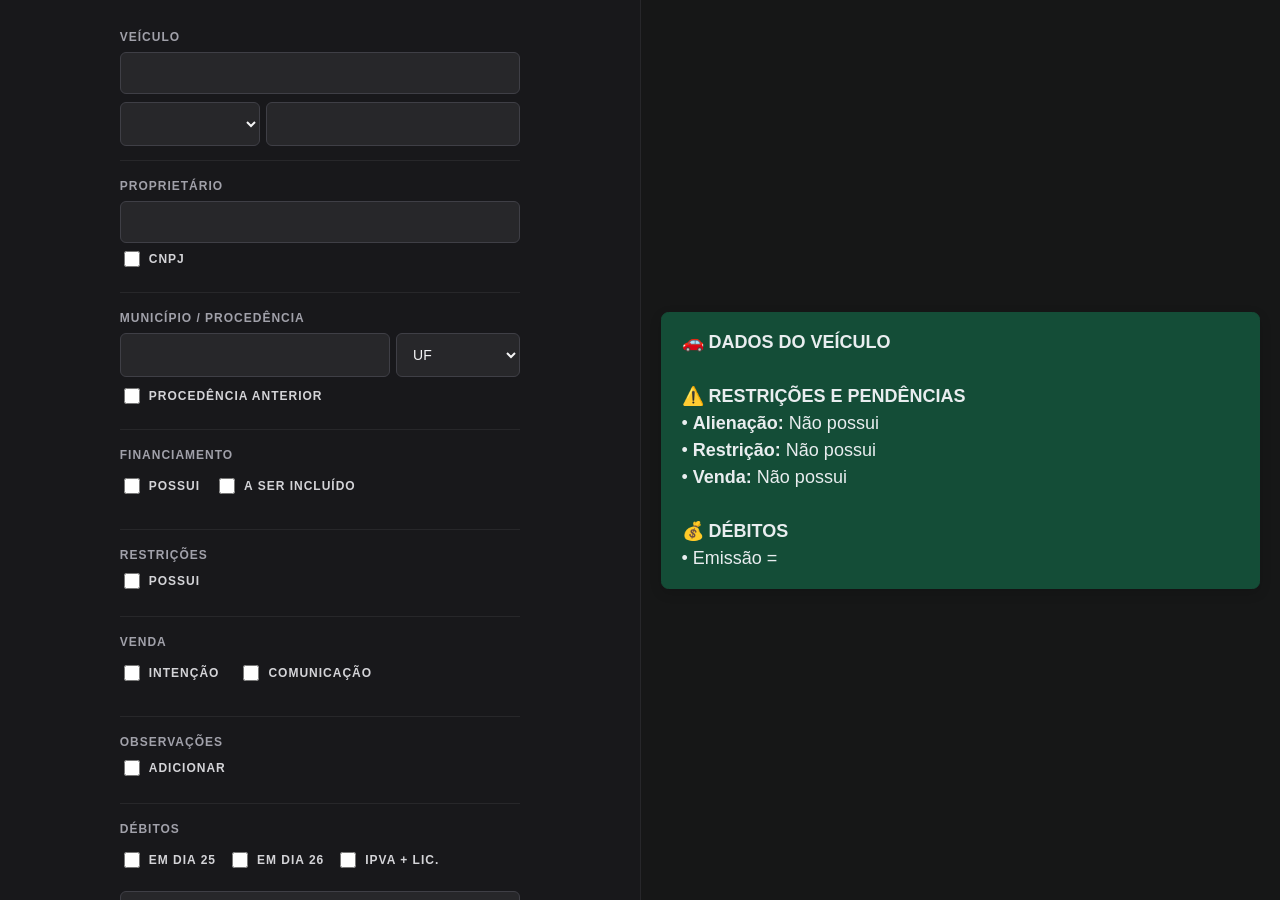
==== commit 5801b944: "update campos" ====
--- a/index.html
+++ b/index.html
@@ -4,7 +4,7 @@
   <meta charset="UTF-8">
   <meta name="viewport" content="width=device-width, initial-scale=1.0">
   <title>Consulta de Veículo</title>
-  <link rel="icon" type="image/png" href="[data-uri]">
+  <link rel="icon" type="image/png" href="[data-uri]">
   <link href="https://fonts.googleapis.com/css2?family=Inter:wght@400;700&display=swap" rel="stylesheet">
   <link rel="stylesheet" href="style.css">
 </head>
@@ -78,8 +78,13 @@
           <label class="checkbox-wrap"><input type="checkbox" id="temIntencao" onchange="atualizarPreview()"> Intenção</label>
           <label class="checkbox-wrap"><input type="checkbox" id="temComunicacao" onchange="atualizarPreview()"> Comunicação</label>
         </div>
-        <input type="text" id="nomeIntencao" oninput="onInputCapitalize(event)" style="display: none; margin-bottom: 8px;">
-        <input type="text" id="dataInclusaoIntencao" style="display: none;" oninput="onInputData(event)">
+        <div id="vendaCampos" style="display: none; width: 100%;">
+          <input type="text" id="nomeIntencao" oninput="onInputCapitalize(event)">
+          <label class="checkbox-wrap" style="margin-bottom: 8px;">
+            <input type="checkbox" id="nomeIntencaoCnpj" onchange="atualizarPreview()"> CNPJ
+          </label>
+          <input type="text" id="dataInclusaoIntencao" oninput="onInputData(event)">
+        </div>
       </div>
 
       <div class="field-group">
@@ -98,23 +103,23 @@
           <label class="checkbox-wrap"><input type="checkbox" id="dia26" onchange="atualizarPreview()"> Em dia 26</label>
           <label class="checkbox-wrap"><input type="checkbox" id="ipvaLic" onchange="toggleIpvaLic()"> IPVA + LIC.</label>
         </div>
+        
         <div id="debitosContainer"></div>
+        
+        <div class="row-item" style="margin-bottom: 10px;">
+          <input type="text" value="Emissão" readonly style="color: #a1a1aa; cursor: not-allowed; opacity: 0.8; flex: 1;">
+          <input type="checkbox" id="chkEmissao" checked onchange="atualizarPreview()" style="flex: none; width: 16px; height: 16px; margin: 0 4px;">
+        </div>
+
         <div style="display: flex; gap: 8px;">
             <button class="plus-button" type="button" onclick="adicionarDebito()">+</button>
         </div>
       </div>
 
       <div class="field-group">
-        <label>Valor Obrigatório</label>
-        <label class="checkbox-wrap" style="margin-bottom:10px;">
-          <input type="checkbox" id="temValorObrigatorio" onchange="atualizarPreview()"> Adicionar
-        </label>
-        <input type="text" id="debitoValorObrigatorio" oninput="atualizarPreview()" style="display: none;">
-      </div>
-
-      <div class="field-group">
         <label>Valor total</label>
         <input type="text" id="debitoValor" oninput="atualizarPreview()">
+        <button type="button" class="btn-shortcut" onclick="adicionar200()">+R$200,00</button>
       </div>
 
       <div class="field-group">
@@ -151,6 +156,13 @@
         <button id="btnCopiarMsg" class="btn-copiar" onclick="copiarMensagem()">Copiar</button>
         <button class="btn-limpar" onclick="limparCampos()">Limpar</button>
       </div>
+
+      <div class="field-group" style="border-bottom: none; margin-top: 25px; padding-bottom: 0;">
+        <label>Histórico</label>
+        <select id="historicoSelect" onchange="carregarHistorico(this.value)">
+          <option value=""></option>
+        </select>
+      </div>
     </div>
   </div>
 
--- a/style.css
+++ b/style.css
@@ -93,6 +93,15 @@
   border-radius: 6px; 
 }
 
+.btn-shortcut { 
+  height: 34px; 
+  padding: 0 12px; 
+  font-size: 11px; 
+  margin-top: 8px; 
+  border-radius: 6px;
+  width: max-content;
+}
+
 .checkbox-wrap { 
   display: flex; 
   align-items: center; 
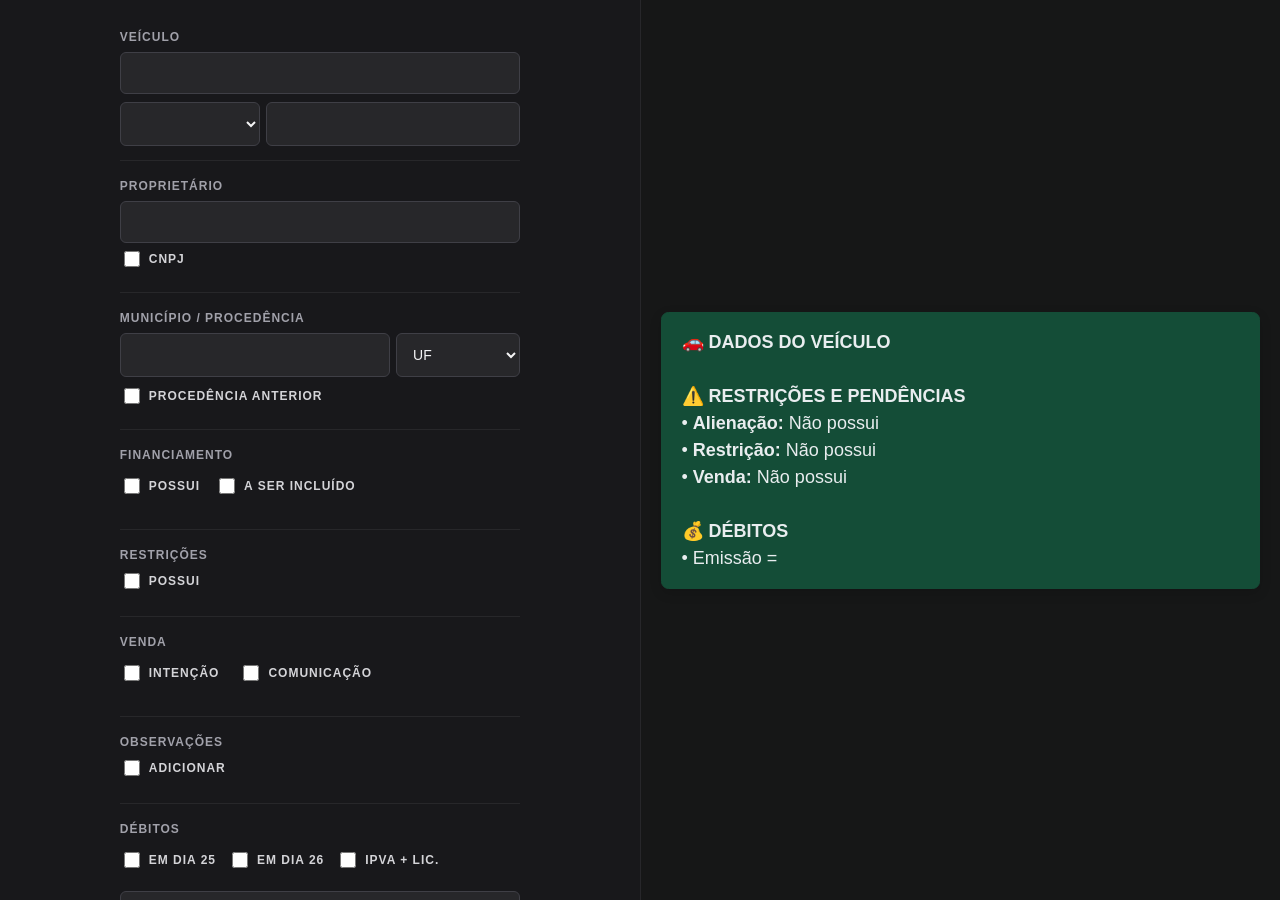
==== commit 14dcfb2b: "fix cagada" ====
--- a/index.html
+++ b/index.html
@@ -106,9 +106,9 @@
         
         <div id="debitosContainer"></div>
         
-        <div class="row-item" style="margin-bottom: 10px;">
-          <input type="text" value="Emissão" readonly style="color: #a1a1aa; cursor: not-allowed; opacity: 0.8; flex: 1;">
-          <input type="checkbox" id="chkEmissao" checked onchange="atualizarPreview()" style="flex: none; width: 16px; height: 16px; margin: 0 4px;">
+        <div style="position: relative; width: 100%; margin-bottom: 10px;">
+          <input type="text" value="Emissão" readonly style="color: #a1a1aa; cursor: not-allowed; opacity: 0.8; width: 100%; padding-right: 40px;">
+          <input type="checkbox" id="chkEmissao" checked onchange="atualizarPreview()" style="position: absolute; right: 12px; top: 50%; transform: translateY(-50%); margin: 0;">
         </div>
 
         <div style="display: flex; gap: 8px;">
--- a/style.css
+++ b/style.css
@@ -94,12 +94,14 @@
 }
 
 .btn-shortcut { 
-  height: 34px; 
+  height: 30px; 
   padding: 0 12px; 
-  font-size: 11px; 
+  font-size: 12px; 
   margin-top: 8px; 
   border-radius: 6px;
-  width: max-content;
+  width: fit-content;
+  display: inline-flex;
+  align-items: center;
 }
 
 .checkbox-wrap { 
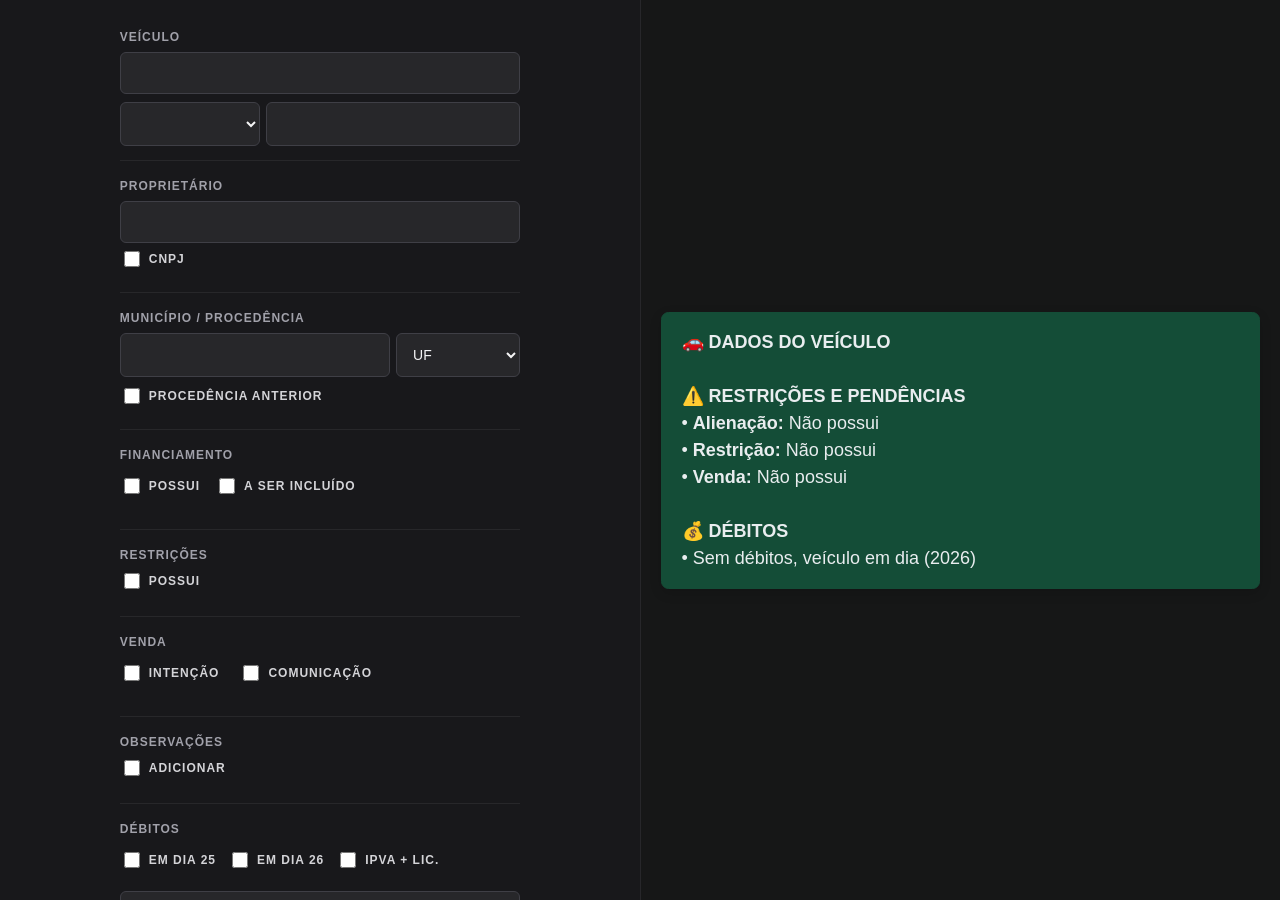
==== commit 799e0232: "fix logica" ====
--- a/index.html
+++ b/index.html
@@ -99,8 +99,8 @@
       <div class="field-group">
         <label>Débitos</label>
         <div style="display: flex; gap: 12px; margin-bottom: 12px; flex-wrap: wrap;">
-          <label class="checkbox-wrap"><input type="checkbox" id="dia25" onchange="atualizarPreview()"> Em dia 25</label>
-          <label class="checkbox-wrap"><input type="checkbox" id="dia26" onchange="atualizarPreview()"> Em dia 26</label>
+          <label class="checkbox-wrap"><input type="checkbox" id="dia25" onchange="handleDiasChange(); atualizarPreview()"> Em dia 25</label>
+          <label class="checkbox-wrap"><input type="checkbox" id="dia26" onchange="handleDiasChange(); atualizarPreview()"> Em dia 26</label>
           <label class="checkbox-wrap"><input type="checkbox" id="ipvaLic" onchange="toggleIpvaLic()"> IPVA + LIC.</label>
         </div>
         
@@ -108,7 +108,7 @@
         
         <div style="position: relative; width: 100%; margin-bottom: 10px;">
           <input type="text" value="Emissão" readonly style="color: #a1a1aa; cursor: not-allowed; opacity: 0.8; width: 100%; padding-right: 40px;">
-          <input type="checkbox" id="chkEmissao" checked onchange="atualizarPreview()" style="position: absolute; right: 12px; top: 50%; transform: translateY(-50%); margin: 0;">
+          <input type="checkbox" id="chkEmissao" onchange="atualizarPreview()" style="position: absolute; right: 12px; top: 50%; transform: translateY(-50%); margin: 0;">
         </div>
 
         <div style="display: flex; gap: 8px;">
